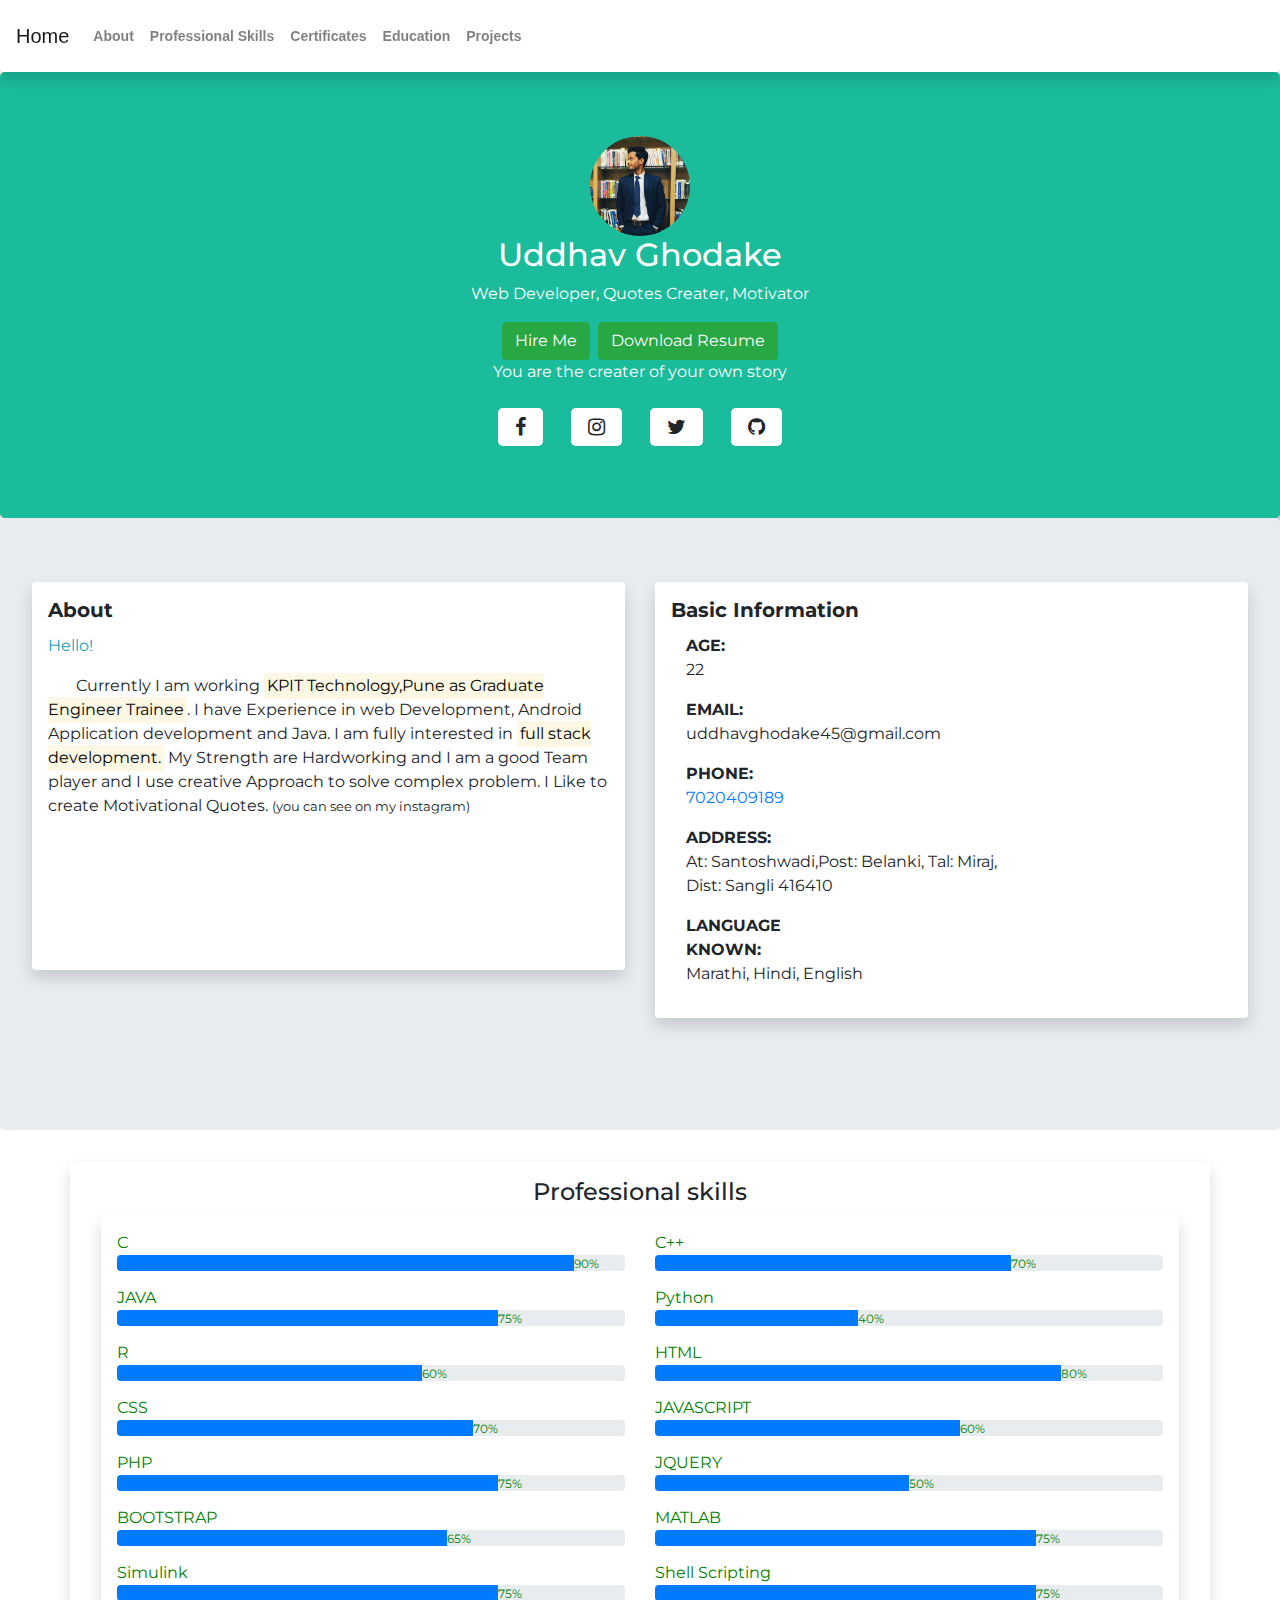
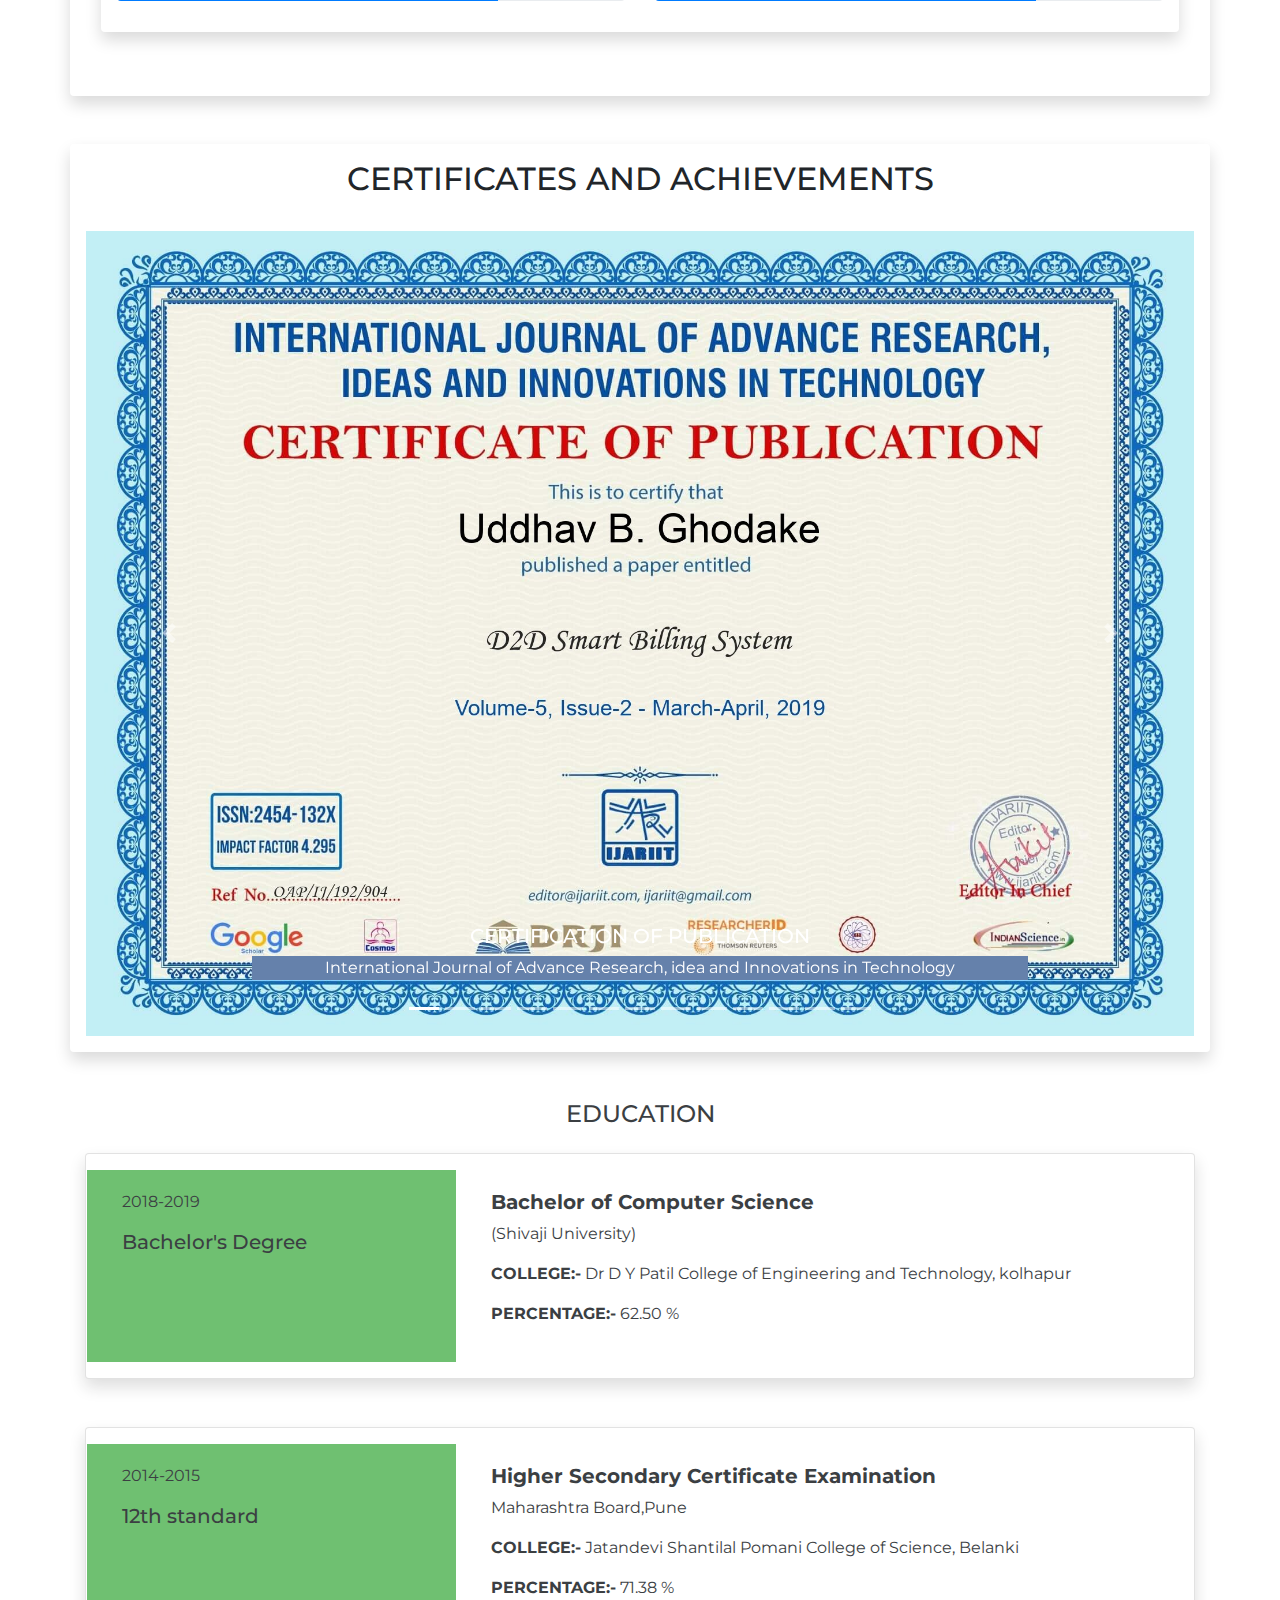
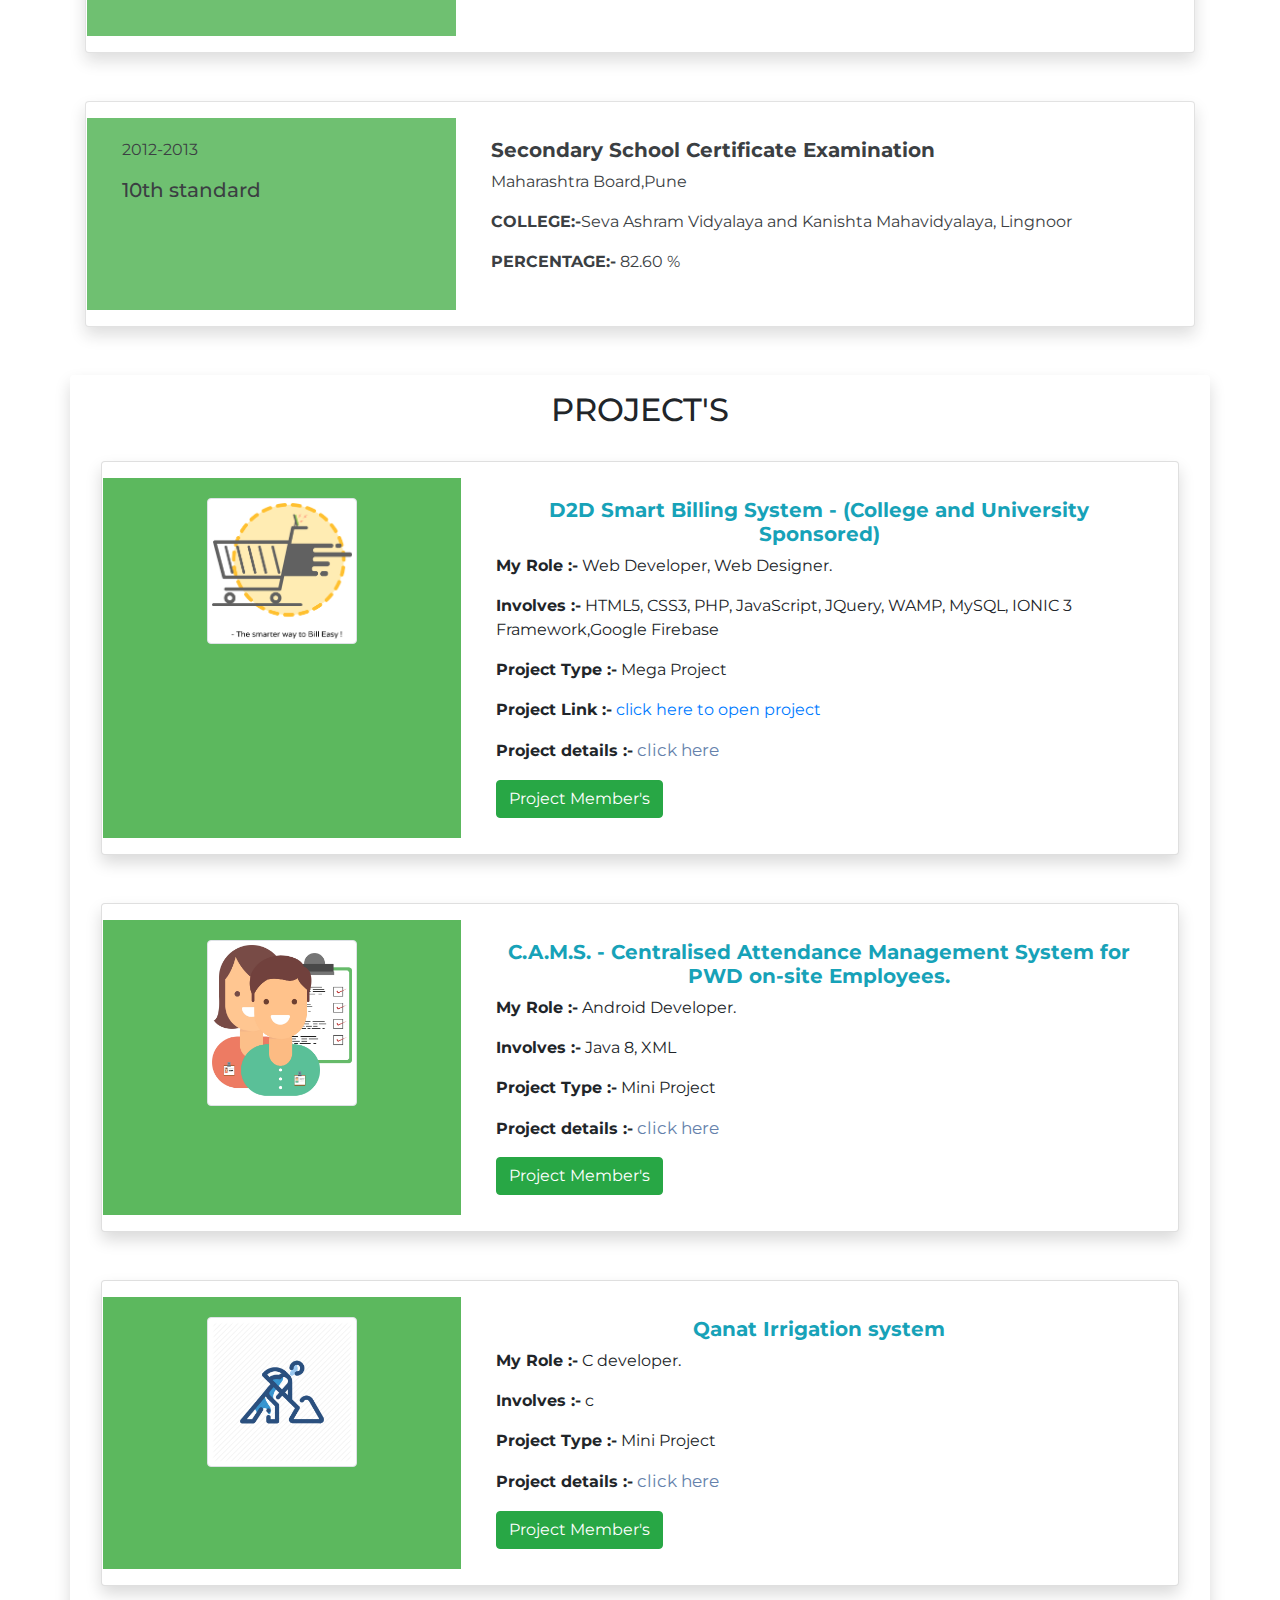
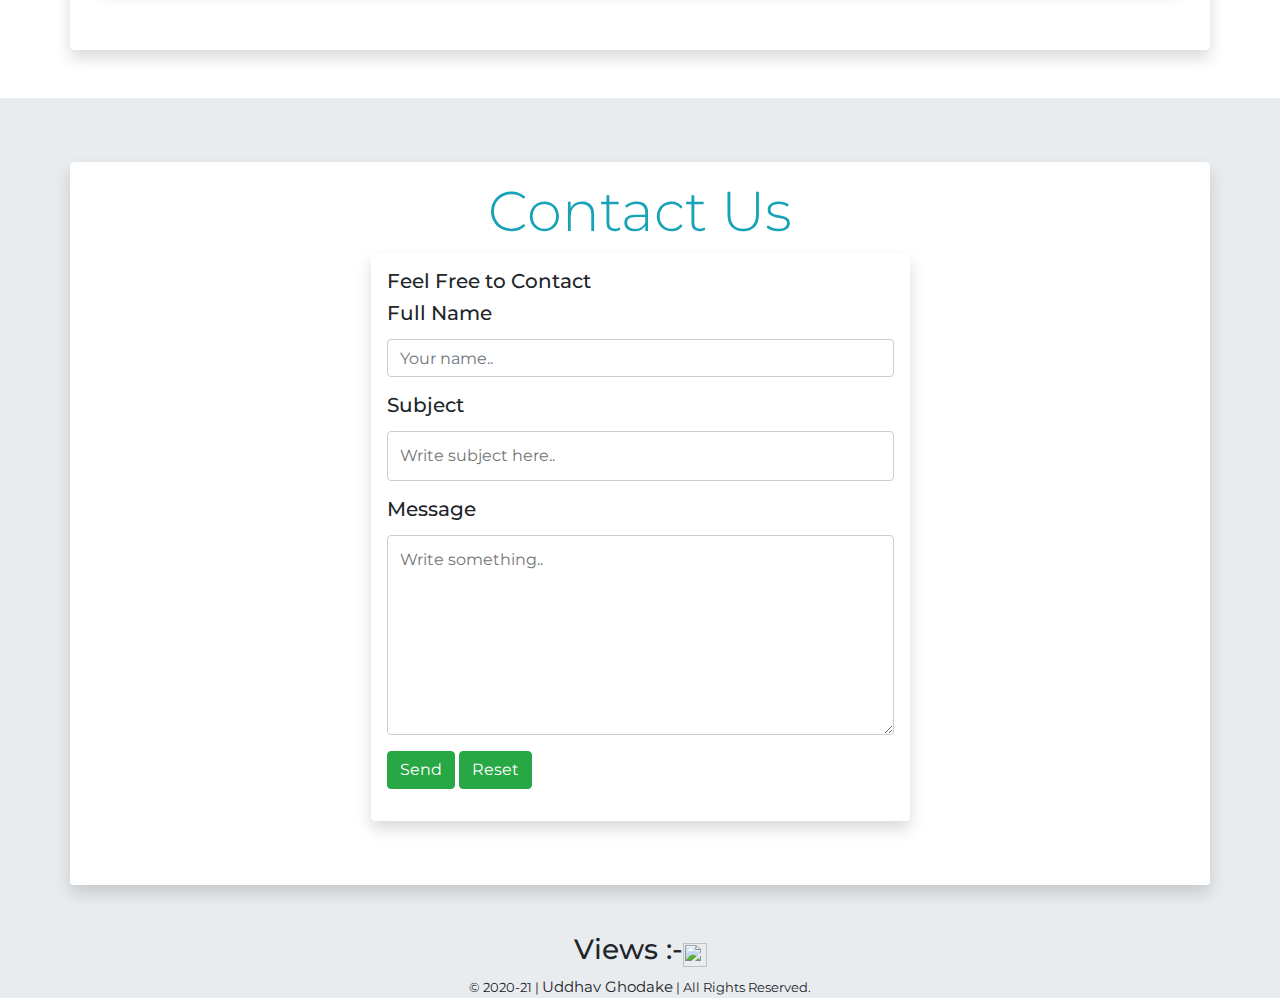
==== index.html @ 0818a0c1 "Update index.html" ====
<!-- <!DOCTYPE html> -->
<html lang="en-US">  <!-- oncontextmenu="return false" -->
      <head>
  <link rel="shortcut icon" type="image/x-icon" href="image/NewHacker.jpg" />
        <meta charset="UTF-8">
        <meta http-equiv="X-UA-Compatible" content="IE=edge">
        <meta name="viewport" content="width=device-width, initial-scale=1">
        <title>Uddhav Ghodake</title>
        <meta name="description" content="creative work"/>
        <link href="https://fonts.googleapis.com/css?family=Montserrat:400,700,200" rel="stylesheet">
        <link rel="stylesheet" href="https://maxcdn.bootstrapcdn.com/bootstrap/4.4.1/css/bootstrap.min.css">
        <!-- <link rel="stylesheet" href="https://maxcdn.bootstrapcdn.com/bootstrap/3.4.1/css/bootstrap.min.css"> -->
      <script src="https://ajax.googleapis.com/ajax/libs/jquery/3.4.1/jquery.min.js"></script>
      <script src="https://cdnjs.cloudflare.com/ajax/libs/popper.js/1.16.0/umd/popper.min.js"></script>
      <script src="https://maxcdn.bootstrapcdn.com/bootstrap/4.4.1/js/bootstrap.min.js"></script>
      <link rel="stylesheet" href="https://cdnjs.cloudflare.com/ajax/libs/font-awesome/4.7.0/css/font-awesome.min.css">
      <link rel="stylesheet" type="text/css" href="css/contactForm.css">
      <link rel="stylesheet" type="text/css" href="css/main.css">

      <!-- *********************************form bootstrap************************************ -->

      </head>
  <body>
    <nav class="navbar navbar-expand-lg navbar-light fixed-top shadow p-3 mb-5 bg-white rounded" >  <!-- position: sticky; style="opacity: 0.82;"-->   
          <a class="navbar-brand" href="#">Home</a>
          <button class="navbar-toggler" type="button" data-toggle="collapse" data-target="#collapsibleNavbar">
            <span class="navbar-toggler-icon"></span>
          </button>
        <div class="collapse navbar-collapse" id="collapsibleNavbar">
            <ul class="navbar-nav">
               <li class="nav-item">
                  <a class="nav-link weight" href="#about">About</a>
               </li>
               <li class="nav-item">
                 <a class="nav-link weight" href="#skills">Professional Skills</a>
               </li>
               <li class="nav-item">
                 <a class="nav-link weight" href="#certificate">Certificates</a>
               </li> 
               <li class="nav-item">
                 <a class="nav-link weight" href="#education">Education</a>
               </li>
               <li class="nav-item">
                  <a class="nav-link weight" href="#projects">Projects</a>
               </li>   
            </ul>
        </div>  
    </nav>
    <br><br><br>   
    <div class="jumbotron text-center bg-1" style="margin-bottom: 0px;">
        <div class="row">
          <div class="col-md-12"> 
            <div class="container-fluid">
              <img src="image/uddhav.jpg" alt="Uddhav Ghodake" class="rounded-circle pulse" width="100" height="100">
              <div class="h2 title">Uddhav Ghodake</div>
                 <p class="category text-white">Web Developer, Quotes Creater,  Motivator</p><a class="btn btn-success smooth-scroll mr-2" href="#contact" data-aos="zoom-in" data-aos-anchor="data-aos-anchor">Hire Me</a><a class="btn btn-success " href="File/uddhavResume.pdf" data-aos="zoom-in" data-aos-anchor="data-aos-anchor" target="_blank" rel="noopener noreferrer" download="uddhavResume">Download Resume</a>
            </div>
              <p>
                  You are the creater of your own story
              </p>
              <div class="section">
                <div class="container">
                    <div class="button-container" style="align-items: center; display: block; display: inline-block; text-align: center; padding: 8px 12px;">
                        <a class="btn btn-default btn-round btn-lg btn-icon" href="https://m.facebook.com/profile.php?id=100004566163114&ref=content_filter" data-toggle="tooltip" target="_blank" data-placement="top" title="Follow me on Facebook" style="background-color: #fff">
                        <i class="fa fa-facebook"></i></a>
                    </div>
                    <div class="button-container" style="align-items: center; display: block; display: inline-block; text-align: center; padding: 8px 12px;">
                        <a class="btn btn-default btn-round btn-lg btn-icon" href="https://www.instagram.com/uddhavghodake/" data-toggle="tooltip" data-placement="top" target="_blank" title="Follow me on Instagram" style="background-color: #fff">
                        <i class="fa fa-instagram"></i></a>
                    </div>
                    <div class="button-container" style="align-items: center; display: block; display: inline-block; text-align: center; padding: 8px 12px;">
                        <a class="btn btn-default btn-round btn-lg btn-icon" href="https://twitter.com/uddhavghodakpe" data-toggle="tooltip" data-placement="top" target="_blank" title="Follow me on Twitter" style="background-color: #fff">
                        <i class="fa fa-twitter"></i></a>
                    </div>
                    <div class="button-container" style="align-items: center; display: block; display: inline-block; text-align: center; padding: 8px 12px;">
                        <a class="btn btn-default btn-round btn-lg btn-icon" href="https://github.com/uddhavghodake45" data-toggle="tooltip" data-placement="top" target="_blank" title="Follow me on Github" style="background-color: #fff">
                        <i class="fa fa-github"></i></a>
                    </div>
                </div>
            </div>
          </div>
        </div>
    </div>  
    <div class="jumbotron" id="about">
      <div class="row">
        <div class="col-lg-6 col-md-12">
            <div class="card-body colr shadow p-3 mb-5 bg-white rounded">
              <h5 class="card-title" style="font-weight: bold;">About</h5>
              <p class="card-text"><a href="" class="typewrite text-info" data-period="2000" data-type='[ "Hello! , My Name is Uddhav Bajirao Ghodake." ]'>
    <span class="wrap"></span>
  </a> <p>&nbsp;&nbsp;&nbsp;&nbsp;&nbsp;&nbsp; Currently I am working <mark>KPIT Technology,Pune as Graduate Engineer Trainee</mark>. I have Experience in web Development, Android Application development and Java. I am fully interested in <mark>full stack development.</mark> My Strength are Hardworking and I am a good Team player and I use creative Approach to solve complex problem. I Like to create Motivational Quotes. <small>(you can see on my instagram)</small></p></p> 
              <br><br><br><br><br>
            </div>
          </div>
          <div class="col-lg-6 col-md-12">
             <div class="card-body colr shadow p-3 mb-5 bg-white rounded">
              <h5 class="card-title" style="font-weight: bold;">Basic Information</h5>
              <div class="col-sm-4"><strong class="text-uppercase">Age: </strong></div>
              <div class="col-sm-8"><p>22</p></div>
              <div class="col-sm-4"><strong class="text-uppercase">email:</strong></div>
              <div class="col-sm-8"><p>uddhavghodake45@gmail.com</p></div>
              <div class="col-sm-4"><strong class="text-uppercase">Phone:</strong></div>
              <div class="col-sm-8"><p><a href="tel:7020409189">7020409189</a></p></div>
              <div class="col-sm-4"><strong class="text-uppercase">address:</strong></div>
              <div class="col-sm-8"><p>At: Santoshwadi,Post: Belanki, Tal: Miraj, Dist: Sangli 416410</p></div>
              <div class="col-sm-4"><strong class="text-uppercase">Language Known:</strong></div>
              <div class="col-sm-8"><p>Marathi, Hindi, English</p> </div>
            </div>
          </div>
      </div>
    </div>
    <div class="section" id="skills">
      <div class="container colr shadow p-3 mb-5 bg-white rounded">
        <div class="h4 text-center mb4 title">Professional skills</div>
          <div class="col-md-12">
            <div class="card-body colr shadow p-3 mb-5 bg-white rounded">
              <div class="row">
                <div class="col-md-6 x">
                  <div class="progress-container progress-success"><span class="progress-badge">C</span>
                    <div class="progress">
                      <div class="progress-bar progress-bar-success aos-init aos-animate" data-aos="progress-full" data-aos-offset="10" data-aos-duration="2000" role="progressbar" aria-valuenow="60" aria-valuemin="0" aria-valuemax="100" style="width: 90%;"></div><span class="progress-value">90%</span>
                    </div>
                  </div>
                </div>
                <div class="col-md-6 x">
                  <div class="progress-container progress-success"><span class="progress-badge">C++</span>
                    <div class="progress">
                      <div class="progress-bar progress-bar-success aos-init aos-animate" data-aos="progress-full" data-aos-offset="10" data-aos-duration="2000" role="progressbar" aria-valuenow="60" aria-valuemin="0" aria-valuemax="100" style="width: 70%;"></div><span class="progress-value">70%</span>
                    </div>
                  </div>
                </div>
                <div class="col-md-6 x">
                  <div class="progress-container progress-success"><span class="progress-badge">JAVA</span>
                    <div class="progress">
                      <div class="progress-bar progress-bar-success aos-init aos-animate" data-aos="progress-full" data-aos-offset="10" data-aos-duration="2000" role="progressbar" aria-valuenow="60" aria-valuemin="0" aria-valuemax="100" style="width: 75%;"></div><span class="progress-value">75%</span>
                    </div>
                  </div>
                </div>
                <div class="col-md-6 x">
                  <div class="progress-container progress-success"><span class="progress-badge">Python</span>
                    <div class="progress">
                      <div class="progress-bar progress-bar-success aos-init aos-animate" data-aos="progress-full" data-aos-offset="10" data-aos-duration="2000" role="progressbar" aria-valuenow="60" aria-valuemin="0" aria-valuemax="100" style="width: 40%;"></div><span class="progress-value">40%</span>
                    </div>
                  </div>
                </div>
                <div class="col-md-6 x">
                  <div class="progress-container progress-success"><span class="progress-badge">R</span>
                    <div class="progress">
                      <div class="progress-bar progress-bar-success aos-init aos-animate" data-aos="progress-full" data-aos-offset="10" data-aos-duration="2000" role="progressbar" aria-valuenow="60" aria-valuemin="0" aria-valuemax="100" style="width: 60%;"></div><span class="progress-value">60%</span>
                    </div>
                  </div>
                </div>
                <div class="col-md-6 x">
                  <div class="progress-container progress-success"><span class="progress-badge">HTML</span>
                    <div class="progress">
                      <div class="progress-bar progress-bar-success aos-init aos-animate" data-aos="progress-full" data-aos-offset="10" data-aos-duration="2000" role="progressbar" aria-valuenow="60" aria-valuemin="0" aria-valuemax="100" style="width: 80%;"></div><span class="progress-value">80%</span>
                    </div>
                  </div>
                </div>
                <div class="col-md-6 x">
                  <div class="progress-container progress-success"><span class="progress-badge">CSS</span>
                    <div class="progress">
                      <div class="progress-bar progress-bar-success aos-init aos-animate" data-aos="progress-full" data-aos-offset="10" data-aos-duration="2000" role="progressbar" aria-valuenow="60" aria-valuemin="0" aria-valuemax="100" style="width: 70%;"></div><span class="progress-value">70%</span>
                    </div>
                  </div>
                </div>
                <div class="col-md-6 x">
                  <div class="progress-container progress-success"><span class="progress-badge">JAVASCRIPT</span>
                    <div class="progress">
                      <div class="progress-bar progress-bar-success aos-init aos-animate" data-aos="progress-full" data-aos-offset="10" data-aos-duration="2000" role="progressbar" aria-valuenow="60" aria-valuemin="0" aria-valuemax="100" style="width: 60%;"></div><span class="progress-value">60%</span>
                    </div>
                  </div>
                </div>
                <div class="col-md-6 x">
                  <div class="progress-container progress-success"><span class="progress-badge">PHP</span>
                    <div class="progress">
                      <div class="progress-bar progress-bar-success aos-init aos-animate" data-aos="progress-full" data-aos-offset="10" data-aos-duration="2000" role="progressbar" aria-valuenow="60" aria-valuemin="0" aria-valuemax="100" style="width: 75%;"></div><span class="progress-value">75%</span>
                    </div>
                  </div>
                </div>
                <div class="col-md-6 x">
                  <div class="progress-container progress-success"><span class="progress-badge">JQUERY</span>
                    <div class="progress">
                      <div class="progress-bar progress-bar-success aos-init aos-animate" data-aos="progress-full" data-aos-offset="10" data-aos-duration="2000" role="progressbar" aria-valuenow="60" aria-valuemin="0" aria-valuemax="100" style="width: 50%;"></div><span class="progress-value">50%</span>
                    </div>
                  </div>
                </div>
                <div class="col-md-6 x">
                  <div class="progress-container progress-success"><span class="progress-badge">BOOTSTRAP</span>
                    <div class="progress">
                      <div class="progress-bar progress-bar-success aos-init aos-animate" data-aos="progress-full" data-aos-offset="10" data-aos-duration="2000" role="progressbar" aria-valuenow="60" aria-valuemin="0" aria-valuemax="100" style="width: 65%;"></div><span class="progress-value">65%</span>
                    </div>
                  </div>
                </div>
                <div class="col-md-6 x">
                  <div class="progress-container progress-success"><span class="progress-badge">MATLAB</span>
                    <div class="progress">
                      <div class="progress-bar progress-bar-success aos-init aos-animate" data-aos="progress-full" data-aos-offset="10" data-aos-duration="2000" role="progressbar" aria-valuenow="60" aria-valuemin="0" aria-valuemax="100" style="width: 75%;"></div><span class="progress-value">75%</span>
                    </div>
                  </div>
                </div>
                <div class="col-md-6 x">
                  <div class="progress-container progress-success"><span class="progress-badge">Simulink</span>
                    <div class="progress">
                      <div class="progress-bar progress-bar-success aos-init aos-animate" data-aos="progress-full" data-aos-offset="10" data-aos-duration="2000" role="progressbar" aria-valuenow="60" aria-valuemin="0" aria-valuemax="100" style="width: 75%;"></div><span class="progress-value">75%</span>
                    </div>
                  </div>
                </div>
                <div class="col-md-6 x">
                  <div class="progress-container progress-success"><span class="progress-badge">Shell Scripting</span>
                    <div class="progress">
                      <div class="progress-bar progress-bar-success aos-init aos-animate" data-aos="progress-full" data-aos-offset="10" data-aos-duration="2000" role="progressbar" aria-valuenow="60" aria-valuemin="0" aria-valuemax="100" style="width: 75%;"></div><span class="progress-value">75%</span>
                    </div>
                  </div>
                </div>
              </div>
            </div>
          </div>
     </div>
    </div>  
    
  <div class="container shadow p-3 mb-5 bg-white rounded cert" id="certificate">
    <h2 class="text-center cert">CERTIFICATES AND ACHIEVEMENTS</h2> </br> 
      <div id="carouselExampleIndicators" class="carousel slide" data-ride="carousel">
       <ol class="carousel-indicators">
          <li data-target="#carouselExampleIndicators" data-slide-to="0" class="active"></li>
          <li data-target="#carouselExampleIndicators" data-slide-to="1"></li>
          <li data-target="#carouselExampleIndicators" data-slide-to="2"></li>
          <li data-target="#carouselExampleIndicators" data-slide-to="3"></li>
          <li data-target="#carouselExampleIndicators" data-slide-to="4"></li>
          <li data-target="#carouselExampleIndicators" data-slide-to="5"></li>
          <li data-target="#carouselExampleIndicators" data-slide-to="6"></li>
          <li data-target="#carouselExampleIndicators" data-slide-to="7"></li>
          <li data-target="#carouselExampleIndicators" data-slide-to="8"></li>
          <li data-target="#carouselExampleIndicators" data-slide-to="9"></li>
          <li data-target="#carouselExampleIndicators" data-slide-to="10"></li>
          <li data-target="#carouselExampleIndicators" data-slide-to="11"></li>
          <li data-target="#carouselExampleIndicators" data-slide-to="0"></li>
        </ol>
        <div class="carousel-inner">
          <div class="carousel-item active">
            <img class="d-block w-100" src="image/ResearchPaperCert.jpg" alt="First slide">
              <div class="carousel-caption d-none d-md-block">
                <h5 style="text-transform: uppercase;">Certification of Publication</h5>
                <p style="background-color:#6581AB;">International Journal of Advance Research, idea and Innovations in Technology</p>
              </div>
          </div>
          <div class="carousel-item">
            <img class="d-block w-100" src="image/projectResearchCompetition.jpg" alt="Second slide">
              <div class="carousel-caption d-none d-md-block">
                <h5>Participation Certificate</h5>
                <p>InterUniversity level Research Convention</p>
              </div>
          </div>
          <div class="carousel-item">
            <img class="d-block w-100" src="image/python_certificate.jpg" alt="Second slide">
              <div class="carousel-caption d-none d-md-block">
                <h5>Python Certificate</h5>
                <p>Udemy Online</p>
              </div>
          </div>
          <div class="carousel-item">
            <img class="d-block w-100" src="image/ShellScripting.jpg" alt="Second slide">
              <div class="carousel-caption d-none d-md-block">
                <h5>Python Certificate</h5>
                <p>Udemy Online</p>
              </div>
          </div>
          <div class="carousel-item">
            <img class="d-block w-100" src="image/JavaScript.jpg" alt="Third slide" >
              <div class="carousel-caption d-none d-md-block">
                <h5>JavaScript Cerificate</h5>
              </div>
          </div>
          <div class="carousel-item">
            <img class="d-block w-100" src="image/php.jpg" alt="Third slide" >
              <div class="carousel-caption d-none d-md-block">
                <h5>PHP Cerificate</h5>
              </div>
          </div>
          <div class="carousel-item">
            <img class="d-block w-100" src="image/kpit_Participation.jpg" alt="Third slide" >
              <div class="carousel-caption d-none d-md-block">
                <h5>Kpit Project competition Participation Cerificate</h5>
              </div>
          </div>
          <div class="carousel-item">
            <img class="d-block w-100" src="image/MatlabOnRamp.jpg" alt="Second slide">
              <div class="carousel-caption d-none d-md-block">
                <h5>Matlab Certificate</h5>
                <p>Mathworks Training</p>
              </div>
          </div>
          <div class="carousel-item">
            <img class="d-block w-100" src="image/ControlSystemDesignMatlabandSimulink.jpg" alt="Second slide">
              <div class="carousel-caption d-none d-md-block">
                <h5>Control system design in matlab and simulink Certificate</h5>
                <p>Mathworks Training</p>
              </div>
          </div>
          <div class="carousel-item">
            <img class="d-block w-100" src="image/simulinkModelManagement.jpg" alt="Second slide">
              <div class="carousel-caption d-none d-md-block">
                <h5>Simulink model management Certificate</h5>
                <p>Mathworks Training</p>
              </div>
          </div>
          <div class="carousel-item">
            <img class="d-block w-100" src="image/SimulinkBasedTestingNew.jpg" alt="Second slide">
              <div class="carousel-caption d-none d-md-block">
                <h5>Simulink model management Certificate</h5>
                <p>Mathworks Training</p>
              </div>
          </div>
          <div class="carousel-item">
            <img class="d-block w-100" src="image/Stateflow.jpg" alt="Second slide">
              <div class="carousel-caption d-none d-md-block">
                <h5>Simulink model management Certificate</h5>
                <p>Mathworks Training</p>
              </div>
          </div>
        </div>
        <a class="carousel-control-prev" href="#carouselExampleIndicators" role="button" data-slide="prev">
          <span class="carousel-control-prev-icon" aria-hidden="true"></span>
          <span class="sr-only">Previous</span>
        </a>
        <a class="carousel-control-next" href="#carouselExampleIndicators" role="button" data-slide="next">
          <span class="carousel-control-next-icon" aria-hidden="true"></span>
          <span class="sr-only">Next</span>
        </a>
     </div>    
  </div>

<div class="section" style="opacity: 0.88; padding:0;" id="education">
  <div class="container cert">
    <div class="h4 text-center mb-4 title">EDUCATION</div>
      <div class="card shadow p-3 mb-5 bg-white rounded">
        <div class="row">
          <div class="col-md-4" style="background-color: #5cb85e;">
            <div class="card-body">
              <p>2018-2019</p>
              <div class="h5">Bachelor's Degree
              </div>
            </div>
          </div>
          <div class="col-md-8">
            <div class="card-body">
              <div class="h5"><b>Bachelor of Computer Science</b></div>
                <p class="category">(Shivaji University)</p>
                <p><b>COLLEGE:-</b> Dr D Y Patil College of Engineering and Technology, kolhapur</p>
                <p><b>PERCENTAGE:-</b> 62.50 %</p>
              </div>
            </div>
          </div>
        </div>
    </div>
      <div class="container cert" style="padding-top: 0; padding-bottom: 0;">
        <div class="card shadow p-3 mb-5 bg-white rounded">
          <div class="row">
            <div class="col-md-4" style="background-color: #5cb85e;">
              <div class="card-body">
                <p>2014-2015</p>
                <div class="h5">12th standard
                </div>
              </div>
            </div>
            <div class="col-md-8">
              <div class="card-body">
                <div class="h5"><b>Higher Secondary Certificate Examination</b></div>
                  <p class="category">Maharashtra Board,Pune</p>
                  <p><b>COLLEGE:-</b> Jatandevi Shantilal Pomani College of Science, Belanki</p>
                  <p><b>PERCENTAGE:-</b> 71.38 %</p>
              </div>
            </div>
          </div>
        </div>
      </div>
      <div class="container cert" style="padding-top: 0; padding-bottom: 0;">
      <div class="card shadow p-3 mb-5 bg-white rounded">
        <div class="row">
          <div class="col-md-4" style="background-color: #5cb85e;">
            <div class="card-body">
              <p>2012-2013</p>
              <div class="h5">10th standard
              </div>
            </div>
          </div>
          <div class="col-md-8">
            <div class="card-body">
              <div class="h5"><b>Secondary School Certificate Examination</b></div>
                <p class="category">Maharashtra Board,Pune</p>
                <p><b>COLLEGE:-</b>Seva Ashram Vidyalaya and Kanishta Mahavidyalaya, Lingnoor</p>
                <p><b>PERCENTAGE:-</b> 82.60 %</p>
              </div>
            </div>
          </div>
        </div>
      </div>
  </div>

  <!-- here is for project -->
  <div class="container shadow p-3 mb-5 bg-white rounded cert" id="projects">
    <h2 class="text-center cert">PROJECT'S</h2><br>
    <div class="container cert" style="padding-top: 0; padding-bottom: 0;">
      <div class="card shadow p-3 mb-5 bg-white rounded">
        <div class="row">
          <div class="col-md-4" style="background-color: #5cb85e;">
            <div class="card-body">
                <div class="text-center">
                  <img src="image/d2d.png" class="img-thumbnail" alt="Cinque Terre" width="150" height="150"> 
                </div>
            </div>
          </div>
          <div class="col-md-8">
            <div class="card-body">
              <div class="h5 text-center text-info"><b>D2D Smart Billing System - (College and University Sponsored)</b></div>
                <p><b>My Role :-</b> Web Developer, Web Designer.</p>
                <p><b>Involves :-</b> HTML5, CSS3, PHP, JavaScript, JQuery, WAMP, MySQL, IONIC 3 Framework,Google Firebase</p>
                 <p><b>Project Type :-</b> Mega Project</p>
                <p><b>Project Link :-</b> <a href="http://d2dsmartbillingsystem.000webhostapp.com/">click here to open project</a></p>
                <p><b>Project details :-</b> <big href="#be" data-toggle="collapse" style="background-color: white; cursor: pointer; color: #6581AB; font-size: 17px;"> click here</big> </p>
                  <div id="be" class="collapse card shadow p-3 mb-5 bg-white rounded" style="background-color: white;">
                    In this project, we have created a web based and android based application for customer to make shopping, In different shopping Malls, Billing section is quite tedious and time consuming. So we come up with solution which helps user to make shopping easily. He/She can shop things his own by using this application. In this project we have added features which helps to shop easily and make payment directly through the application.
                  </div>
                <a href="Team_Profile_Card_MegaProject/index.html" class="btn btn-success">Project Member's</a>
              </div>
            </div>
          </div>
        </div>
      </div> 

      <div class="container cert" style="padding-top: 0; padding-bottom: 0;">
        <div class="card shadow p-3 mb-5 bg-white rounded">
          <div class="row">
            <div class="col-md-4" style="background-color: #5cb85e;">
             <div class="text-center"></div>
              <div class="card-body">
                  <div class="text-center">
                    <img src="image/cams.png" class="img-thumbnail" alt="Cams" width="150" height="150"> 
                  </div>
              </div>
            </div>
            <div class="col-md-8">
              <div class="card-body">
                <div class="h5 text-center text-info"><b>C.A.M.S. - Centralised Attendance Management System for PWD on-site Employees.</b></div>
                  <p><b>My Role :-</b> Android Developer.</p>
                  <p><b>Involves :-</b> Java 8, XML</p>
                  <p><b>Project Type :-</b> Mini Project</p>
                  <p><b>Project details :-</b> <big href="#te" data-toggle="collapse" style="background-color: white; cursor: pointer; color: #6581AB; font-size: 17px;"> click here</big> </p>
                  <div id="te" class="collapse card shadow p-3 mb-5 bg-white rounded" style="background-color: white;">
                    In this project, we have created a Android application for Onsite-Employees to mark the attendance of employee. In this project, we added gps feature to mark the attendance of employee for the particular site. 
                  </div>
                  <a href="Team_Profile_Card_MiniProjectTE/index.html" class="btn btn-success">Project Member's</a>
              </div>
            </div>
          </div>
        </div>
      </div> 

       <div class="container cert" style="padding-top: 0; padding-bottom: 0;">
        <div class="card shadow p-3 mb-5 bg-white rounded">
          <div class="row">
            <div class="col-md-4" style="background-color: #5cb85e;">
             <div class="text-center"></div>
              <div class="card-body">
                  <div class="text-center">
                    <img src="image/Qanat.png" class="img-thumbnail" alt="Qanat" width="150" height="150"> 
                  </div>
              </div>
            </div>
            <div class="col-md-8">
              <div class="card-body">
                <div class="h5 text-center text-info"><b>Qanat Irrigation system</b></div>
                  <p><b>My Role :-</b> C developer.</p>
                  <p><b>Involves :-</b> c </p>
                  <p><b>Project Type :-</b> Mini Project</p>
                  <p><b>Project details :-</b> <big href="#se" data-toggle="collapse" style="background-color: white; cursor: pointer; color: #6581AB; font-size: 17px;"> click here</big> </p>
                  <div id="se" class="collapse card shadow p-3 mb-5 bg-white rounded" style="background-color: white;">
                   The main purpose doing this project is to understand key concept of programming language and to enhance problem solving skills. Qanat irrigation system was the old system developed in Iran early in 800BC and The problem statement is to find minimum overall Excavation cost for that irrigation system.
                  </div>
                  <a href="Team_Profile_Card_MiniProjectSE/index.html" class="btn btn-success">Project Member's</a>
              </div>
            </div>
          </div>
        </div>
      </div>     
  </div>
  
  <div class="jumbotron jumbotron-fluid cert" id="contact" style="margin-bottom: 0px; padding-bottom: 0px; margin-top: 0px;">
    <div class="container shadow p-3 mb-5 bg-white rounded">
      <h1 class="display-4 text-center text-info">Contact Us</h1>
        <div class="row justify-content-center">
          <div class="col-lg-6 col-md-12">
           <!-- <div class="card"> -->
             <div class="card-body shadow p-3 mb-5 bg-white rounded cert">
              <label class="h5">Feel Free to Contact</label><br>
                <form onsubmit="sendmail(); return false">

                  <div class="form-group">
                    <label for="fname" class="h5">Full Name</label>
                    <input type="text" id="fname" class="form-control" name="firstname" placeholder="Your name.." required>
                  </div>
                    <label for="subject" class="h5">Subject</label>
                    <input type="text" id="subject" name="subject" placeholder="Write subject here.." required>
                    <label for="Message" class="h5">Message</label>
                    <textarea id="myText" name="Message" placeholder="Write something.." style="height:200px" required></textarea>

                    <!-- <Button onclick="sendmail(); return false">Button</Button> -->
                    <!-- <input type="submit" class="btn btn-primary" value="Send" onclick="sendmail(); return false"> -->
                    <!-- <input type="reset" value="Reset" class="btn btn-success" style="height: 50px;"> -->
                    <button type="submit" class="btn btn-success">Send</button>
                    <button type="reset" class="btn btn-success">Reset</button>
                </form>
             </div>
           </div>
        </div>   
    </div>
     <footer style="align-content: center;" class="text-center">
      <label class="h3 cert" style="">Views :-</label><img src="https://counter7.wheredoyoucomefrom.ovh/private/freecounterstat.php?c=5lrlwnx6gfy6g674mf3h2lup9gps4dar" border="0" alt="Views" style="height: 24px;">
    </footer> 
     <footer style="align-content: center;" class="text-center">
        <small>© 2020-21 | <big>Uddhav Ghodake</big> | All Rights Reserved.</small>
    </footer>
  </div>
<!--  <a href="https://www.freecounterstat.com" title="html hit counter code"><img src="https://counter7.wheredoyoucomefrom.ovh/private/freecounterstat.php?c=5lrlwnx6gfy6g674mf3h2lup9gps4dar" border="0" title="html hit counter code" alt="Views"></a> -->
    <script src="scripts/text-animation.js"></script>
    <script src="scripts/scrollEffect.js"></script>
    <script src="scripts/onReload.js"></script>
    <script src="scripts/formSubmit.js"></script>
    <script src="scripts/buttonTooltips.js"></script>
  </body>
</html>
---- css/contactForm.css ----
input[type=text], select, textarea {
  width: 100%;
  padding: 12px;
  border: 1px solid #ccc;
  border-radius: 4px;
  box-sizing: border-box;
  margin-top: 6px;
  margin-bottom: 16px;
  resize: vertical;
}

input[type=submit] {
  background-color: #4CAF50;
  color: white;
  padding: 12px 20px;
  border: none;
  border-radius: 4px;
  cursor: pointer;
}

input[type=submit]:hover {
  background-color: #45a049;
}

/*.container {
  border-radius: 5px;
  background-color: #f2f2f2;
  padding: 20px;
}*/
---- css/main.css ----
body {
	margin: 0px;
	padding: 0px;
}

a.color-me {
	color: black;
}

/********************************my image css*******************************************/

.bg-1 { 
    background-color: #1abc9c; /* Green */
    color: #ffffff;
    box-shadow: 8px 4px 8px 0 rgba(0, 0, 0, 0.2), 0 6px 20px 0 rgba(0, 0, 0, 0.19);
    font-family: 'Montserrat', sans-serif;

  }

  /*************************uddhav ghdaoke****************************/

  .pulse {
  	animation: pulse 2s infinite;
  	box-shadow: 0 0 0 rgba(49,140,189, 0.9);
  	cursor: pointer;
  }

  .pulse:hover {
  animation: none;
}

@-webkit-keyframes pulse {
  0% {
    -webkit-box-shadow: 0 0 0 0 rgba(49,140,189, 0.9);
  }
  70% {
      -webkit-box-shadow: 0 0 0 10px rgba(204,169,44, 0);
  }
  100% {
      -webkit-box-shadow: 0 0 0 0 rgba(204,169,44, 0);
  }
}
@keyframes pulse {
  0% {
    -moz-box-shadow: 0 0 0 0 rgba(49,140,189, 0.9);
    box-shadow: 0 0 0 0 rgba(49,140,189, 0.9);
  }
  70% {
      -moz-box-shadow: 0 0 0 10px rgba(204,169,44, 0);
      box-shadow: 0 0 0 10px rgba(204,169,44, 0);
  }
  100% {
      -moz-box-shadow: 0 0 0 0 rgba(204,169,44, 0);
      box-shadow: 0 0 0 0 rgba(204,169,44, 0);
  }
}


  /*******************************nav bar first**********************************************/

  .weight {
  	font-weight: bold;
  	font-size: 14px;
  	color:black;
  }

  a:hover {
	color:green;
  }

/************************************jumbotron card*********************************************/

.cardv {
	box-shadow: 10px 10px 10px 0 rgba(0, 0, 0, 0.2), 0 6px 20px 0 rgba(0, 0, 0, 0.19);
	border-radius: 10px;
}

.colr {
	font-family: 'Montserrat', sans-serif;
}


div.x {
	padding-bottom: 15px;
	color: green;
}

div.progress {
	color:green;
}

div.cert {
	font-family: 'Montserrat', sans-serif;
	
}
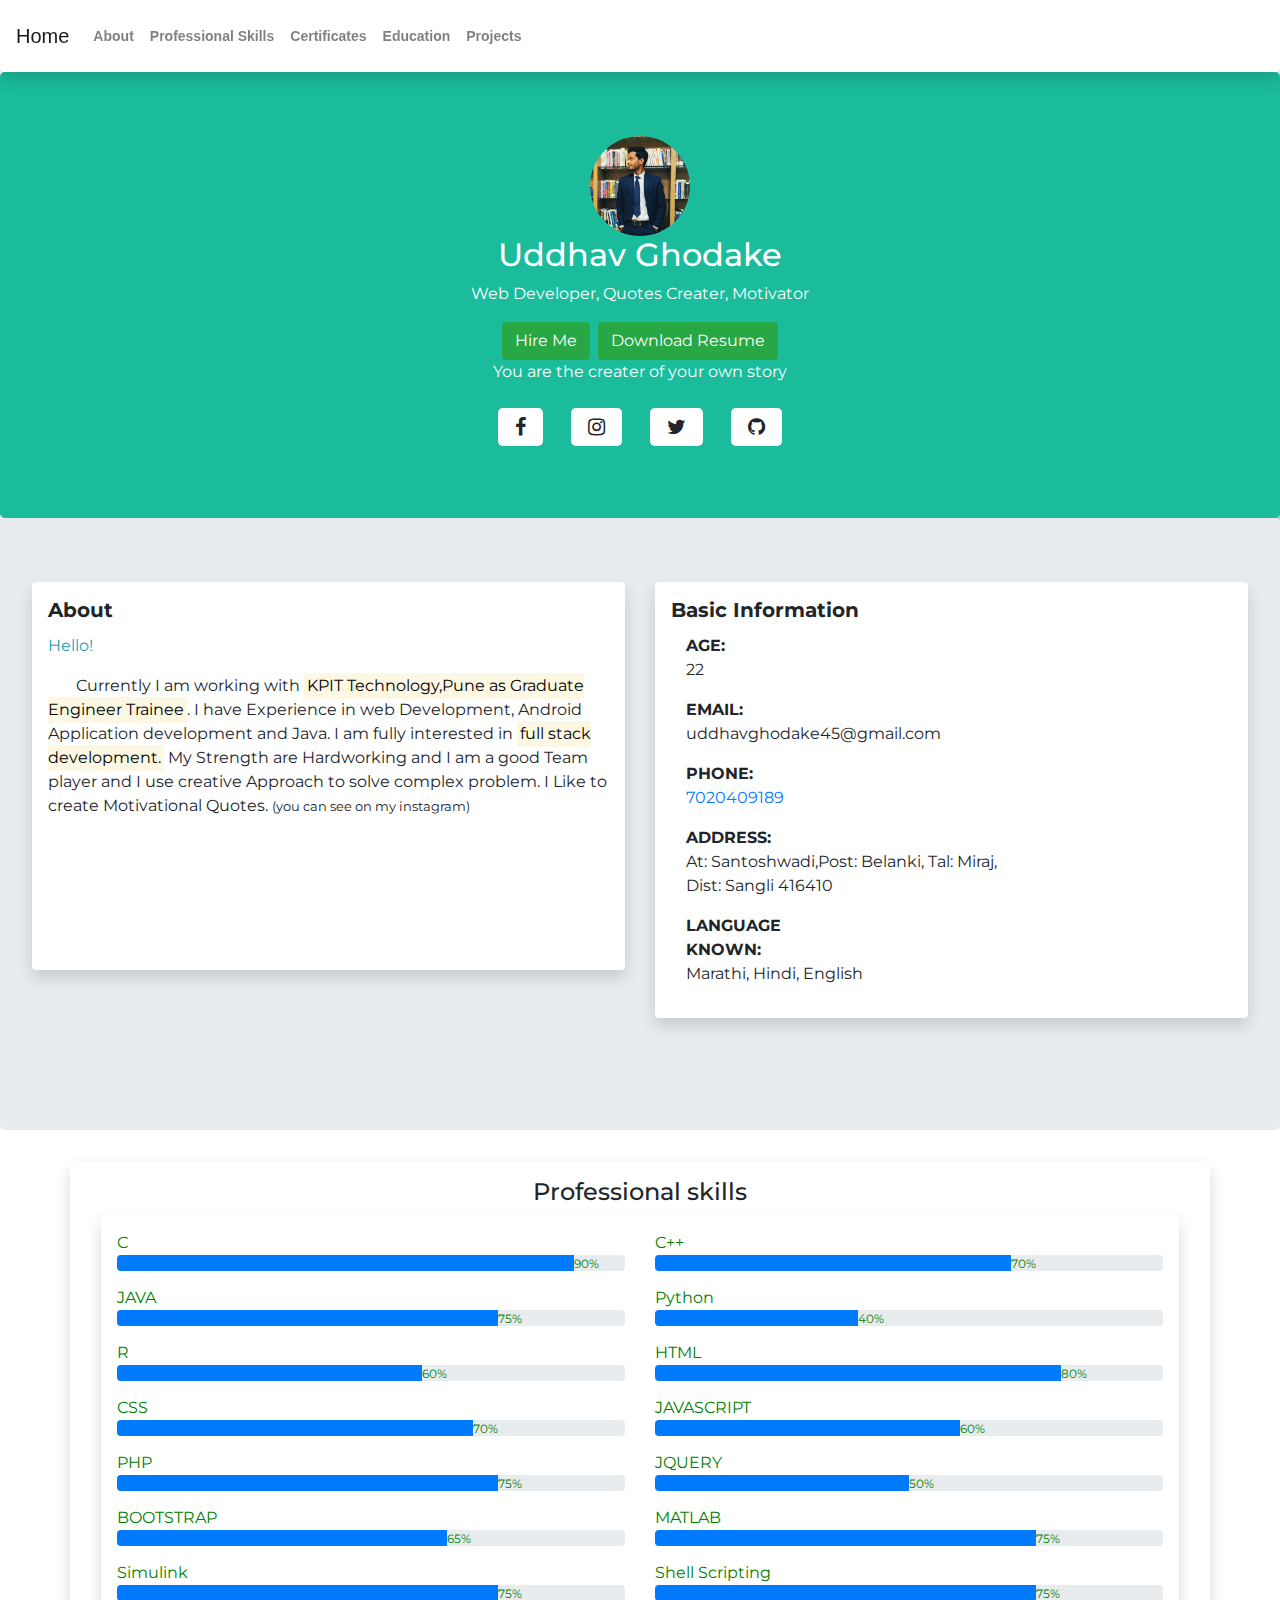
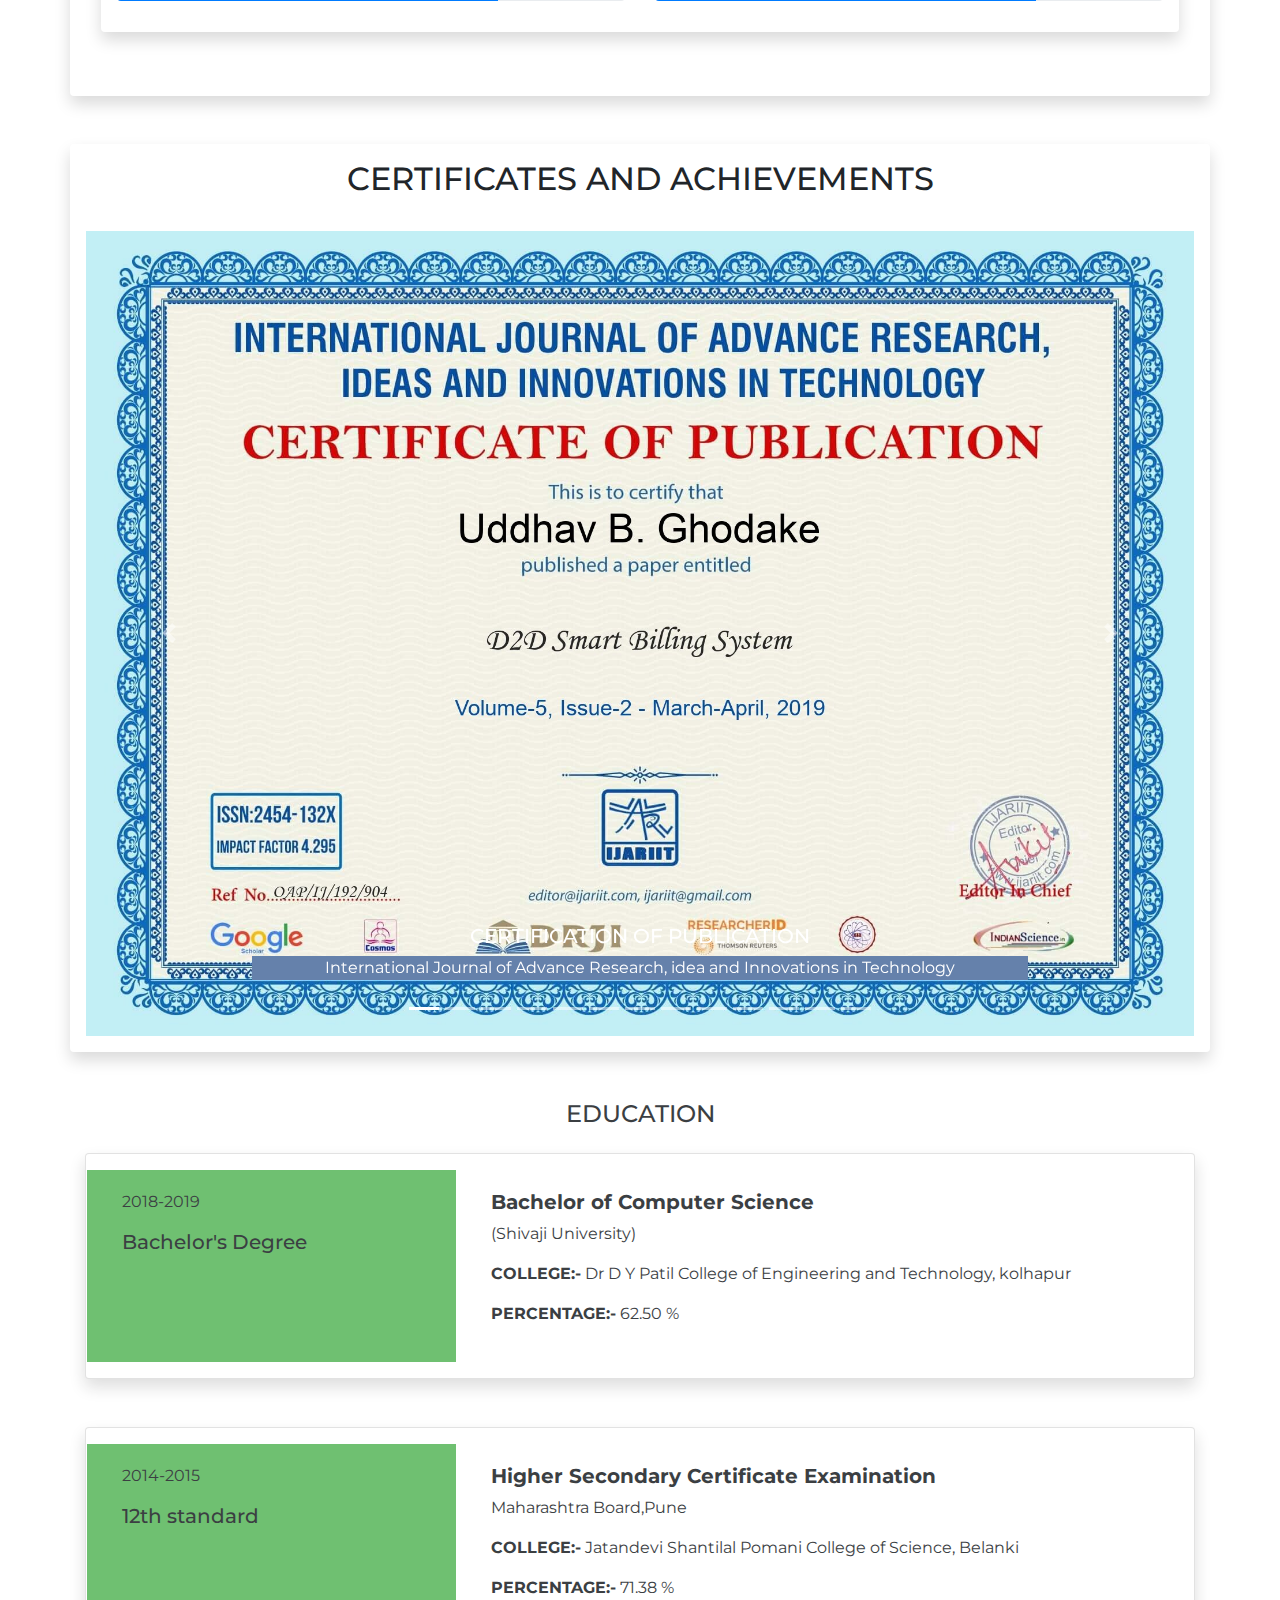
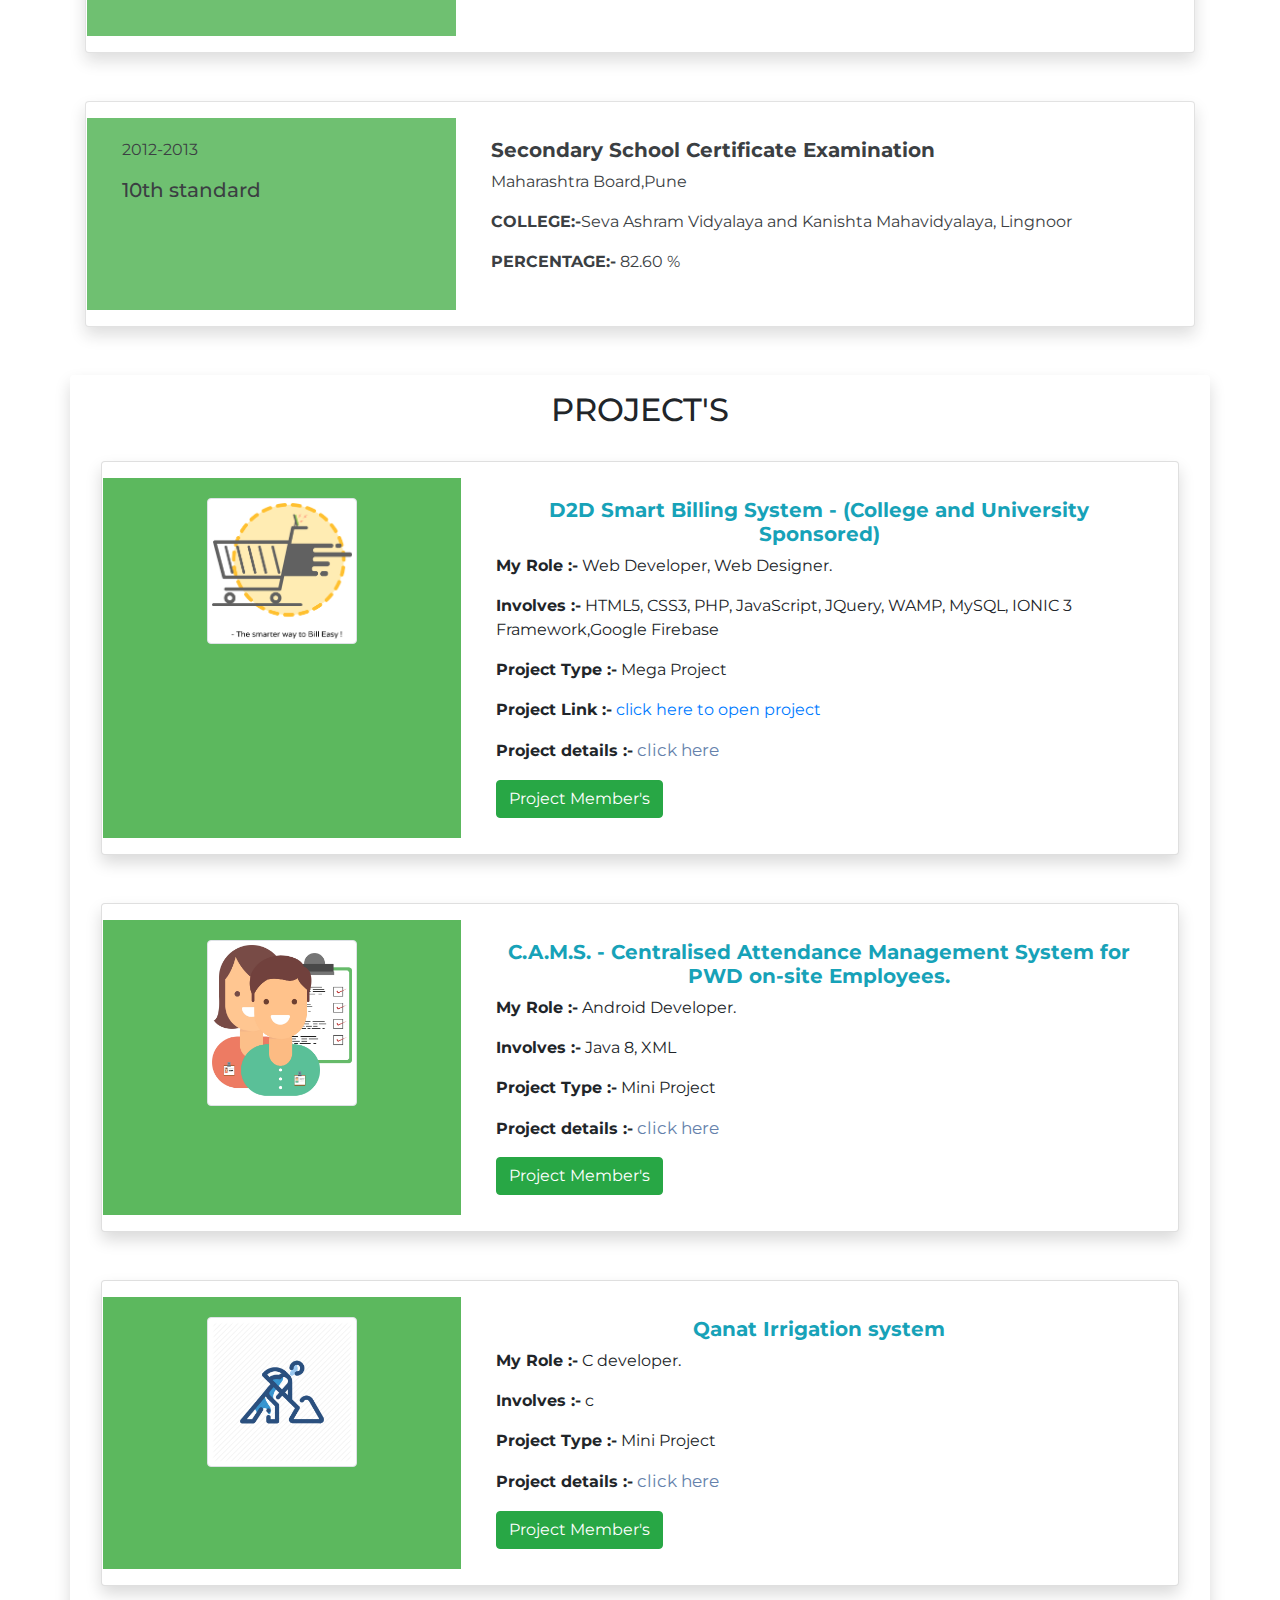
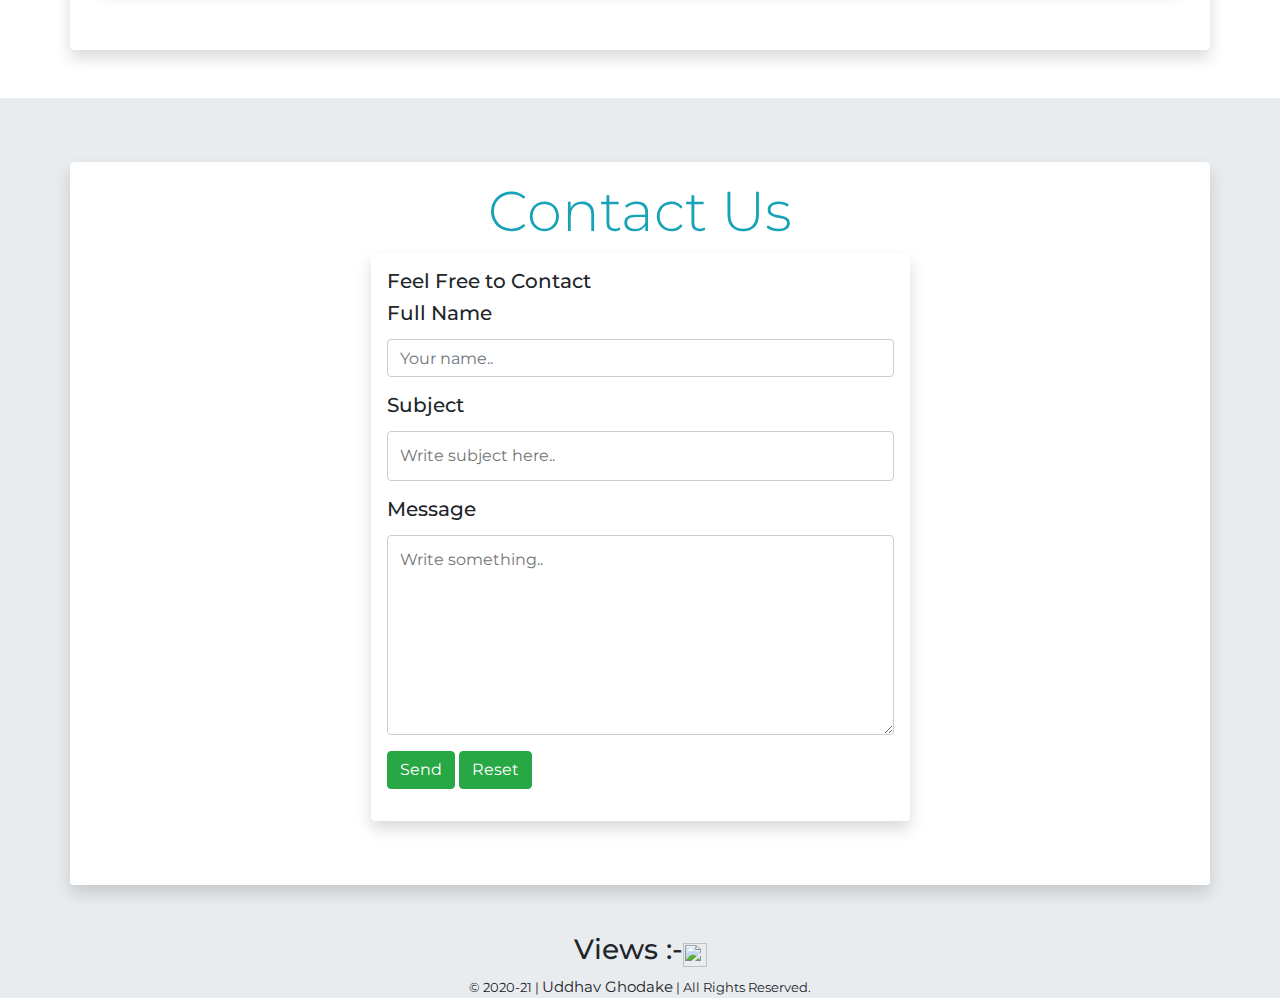
==== commit c1bfc043: "Update index.html" ====
--- a/index.html
+++ b/index.html
@@ -1,5 +1,5 @@
 <!-- <!DOCTYPE html> -->
-<html lang="en-US">  <!-- oncontextmenu="return false" -->
+<html lang="en-US" oncontextmenu="return false">  <!-- oncontextmenu="return false" -->
       <head>
   <link rel="shortcut icon" type="image/x-icon" href="image/NewHacker.jpg" />
         <meta charset="UTF-8">
@@ -88,7 +88,7 @@
               <h5 class="card-title" style="font-weight: bold;">About</h5>
               <p class="card-text"><a href="" class="typewrite text-info" data-period="2000" data-type='[ "Hello! , My Name is Uddhav Bajirao Ghodake." ]'>
     <span class="wrap"></span>
-  </a> <p>&nbsp;&nbsp;&nbsp;&nbsp;&nbsp;&nbsp; Currently I am working <mark>KPIT Technology,Pune as Graduate Engineer Trainee</mark>. I have Experience in web Development, Android Application development and Java. I am fully interested in <mark>full stack development.</mark> My Strength are Hardworking and I am a good Team player and I use creative Approach to solve complex problem. I Like to create Motivational Quotes. <small>(you can see on my instagram)</small></p></p> 
+  </a> <p>&nbsp;&nbsp;&nbsp;&nbsp;&nbsp;&nbsp; Currently I am working with <mark>KPIT Technology,Pune as Graduate Engineer Trainee</mark>. I have Experience in web Development, Android Application development and Java. I am fully interested in <mark>full stack development.</mark> My Strength are Hardworking and I am a good Team player and I use creative Approach to solve complex problem. I Like to create Motivational Quotes. <small>(you can see on my instagram)</small></p></p> 
               <br><br><br><br><br>
             </div>
           </div>
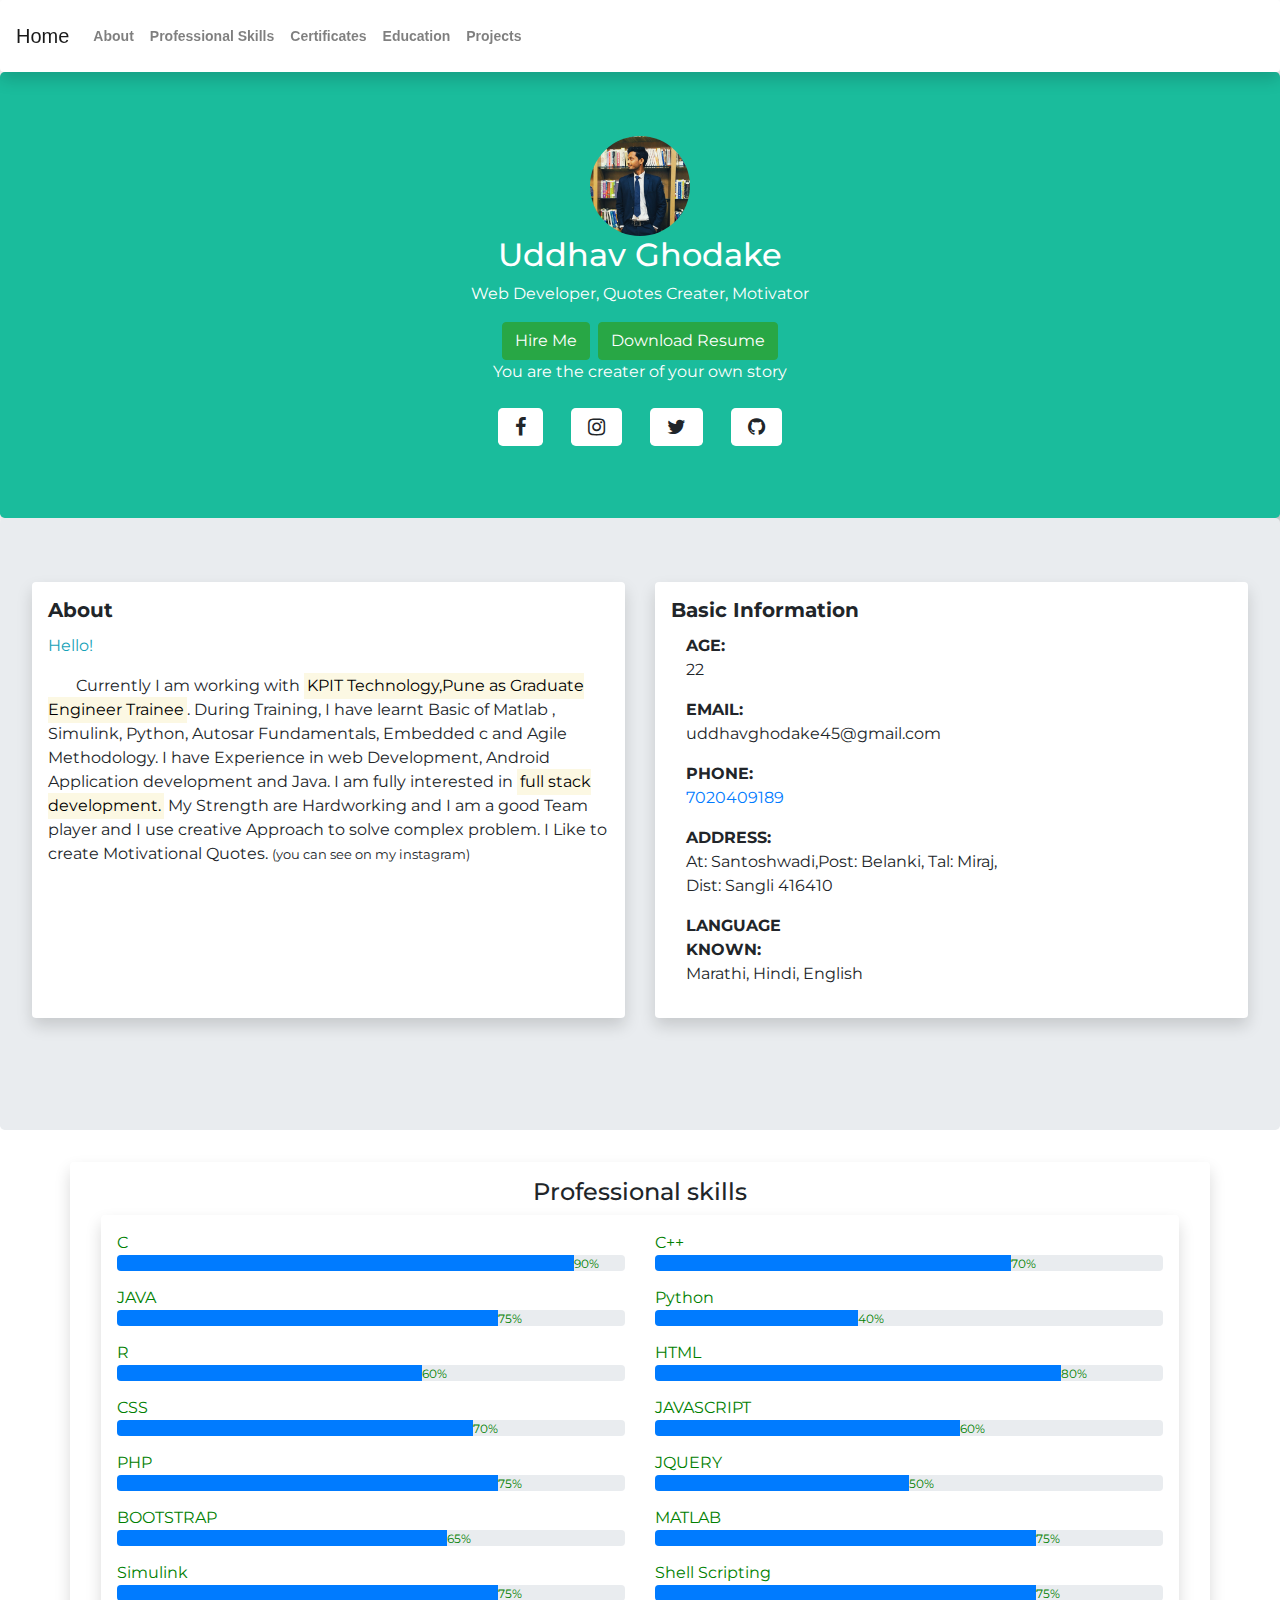
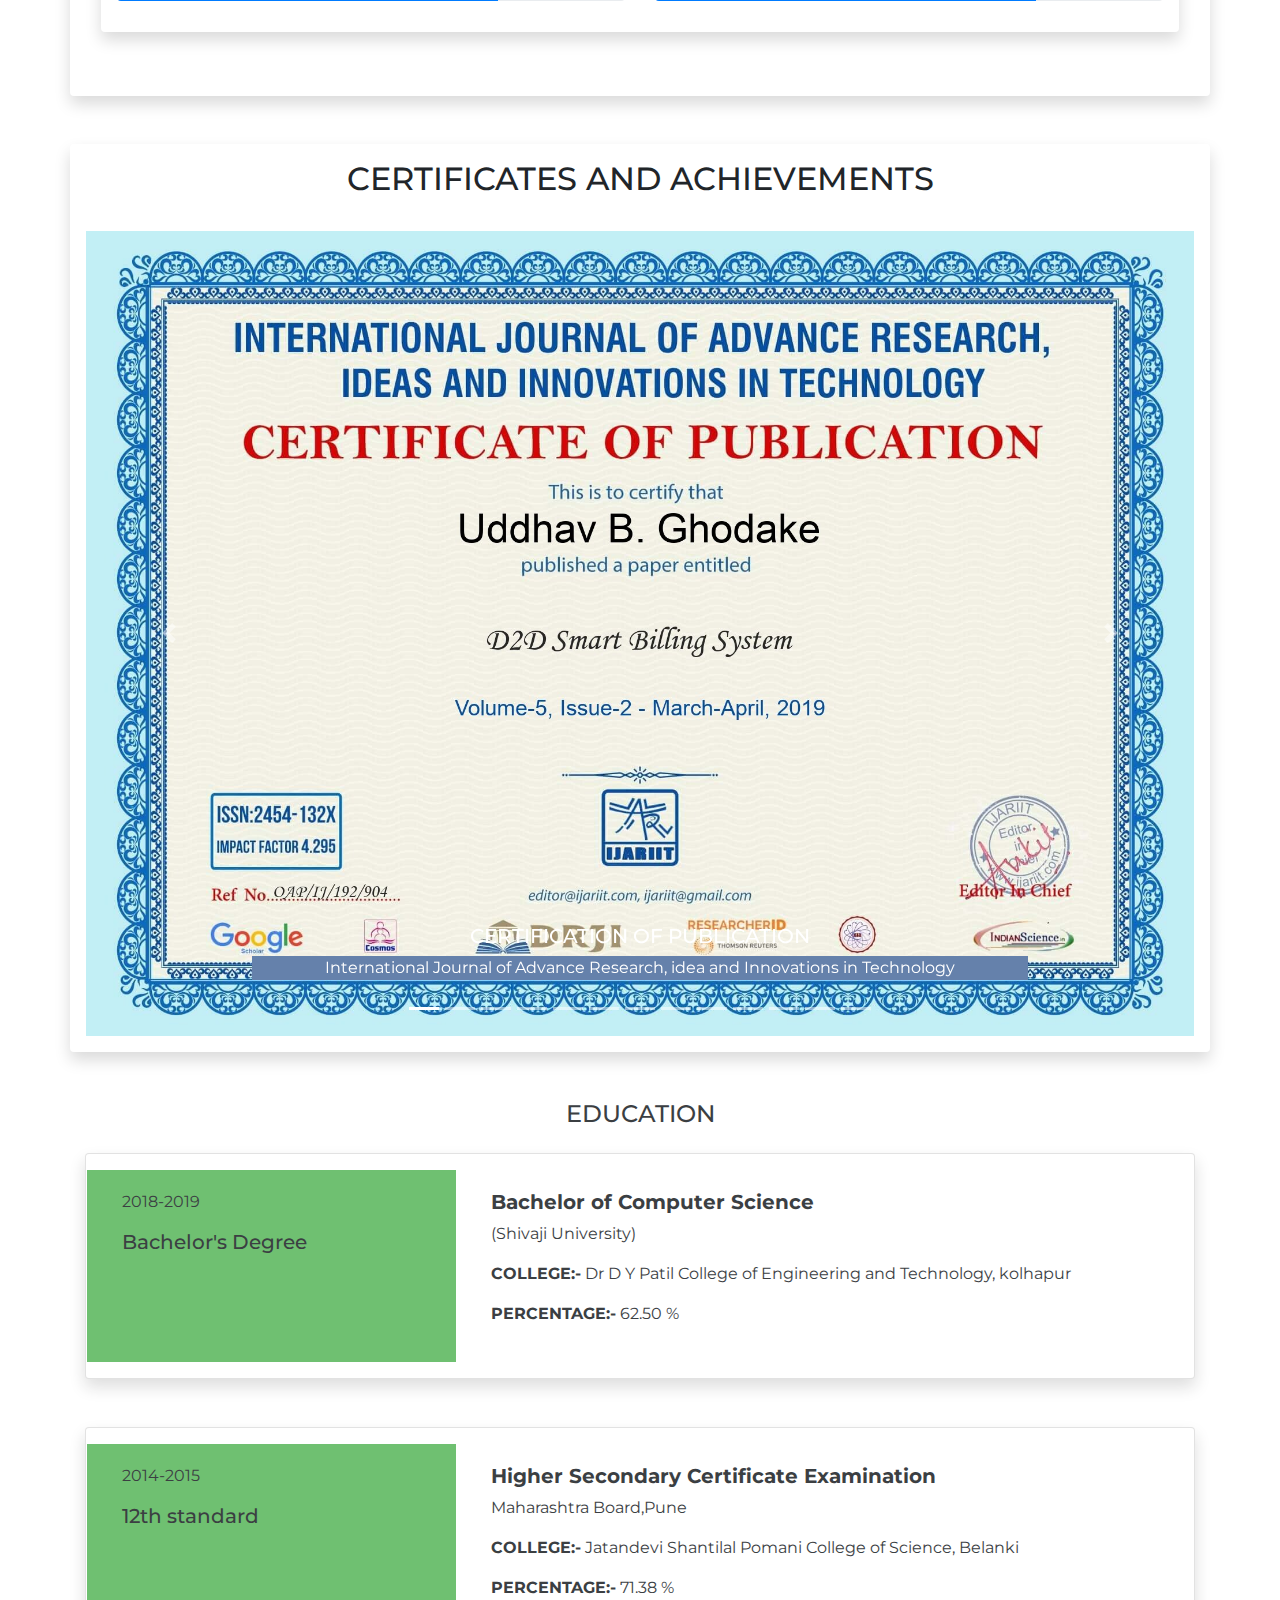
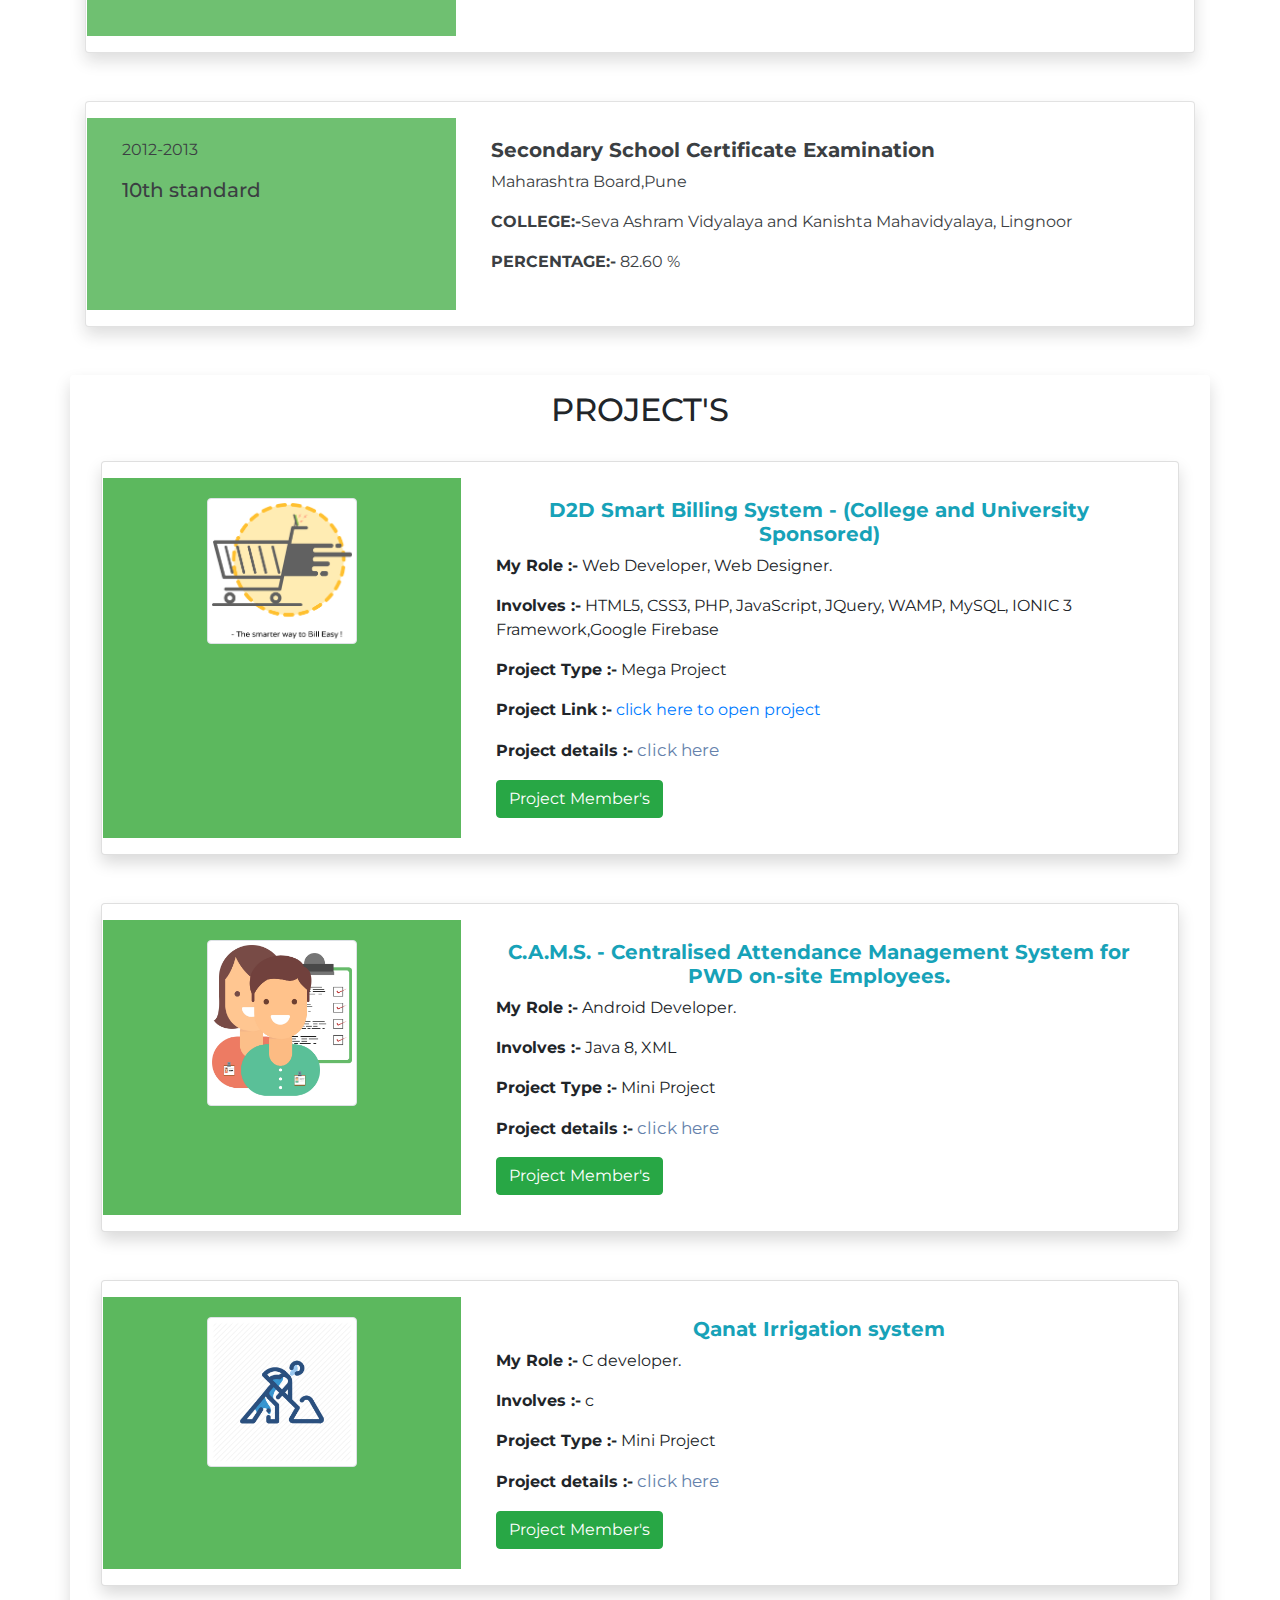
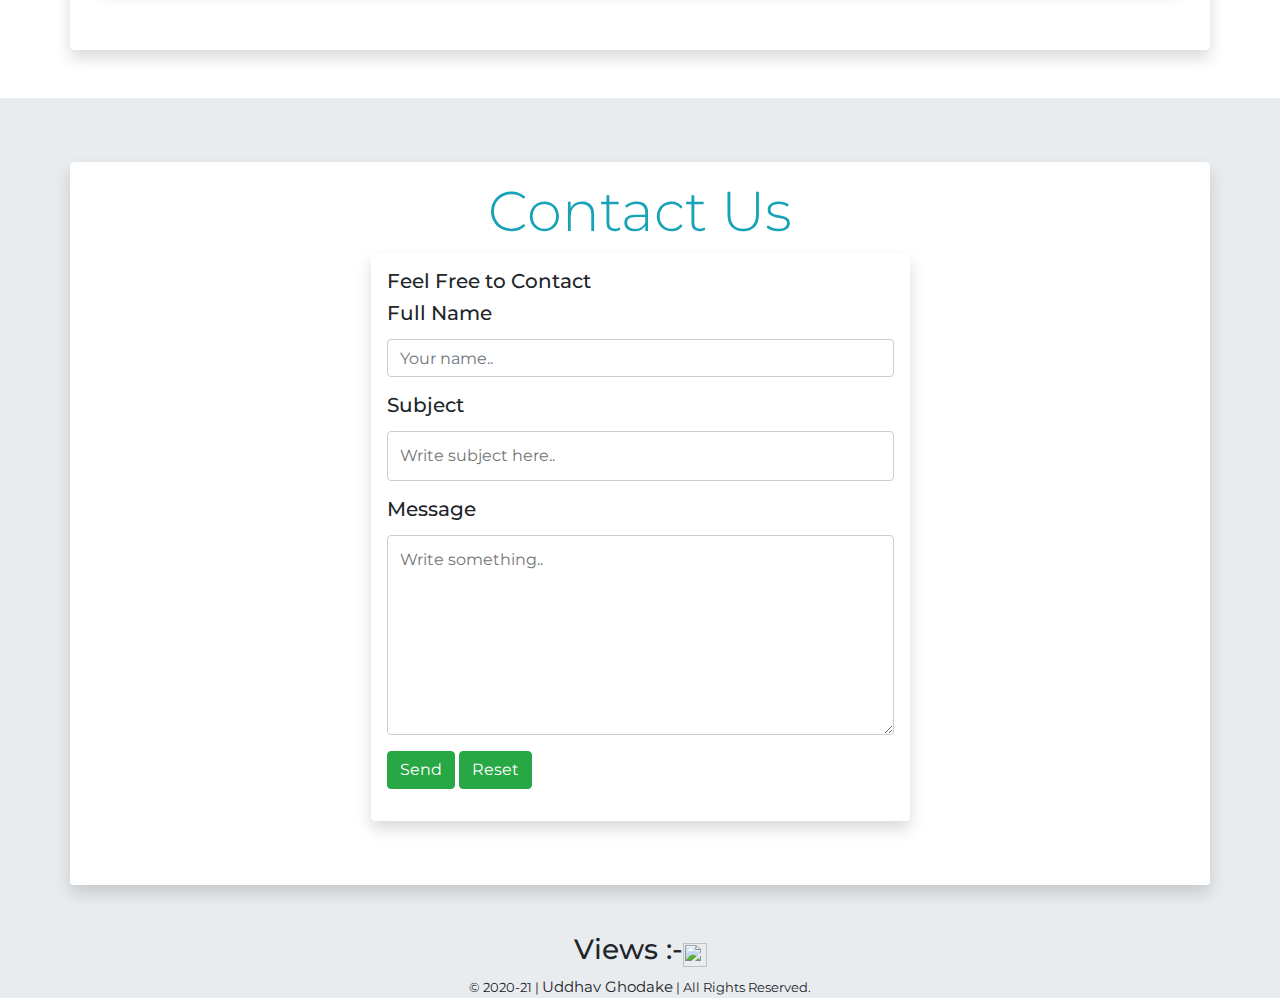
==== commit e6358b47: "Update index.html" ====
--- a/index.html
+++ b/index.html
@@ -1,7 +1,7 @@
 <!-- <!DOCTYPE html> -->
 <html lang="en-US" oncontextmenu="return false">  <!-- oncontextmenu="return false" -->
       <head>
-  <link rel="shortcut icon" type="image/x-icon" href="image/NewHacker.jpg" />
+  <link rel="shortcut icon" type="image/x-icon" href="image/coder.jpg" />
         <meta charset="UTF-8">
         <meta http-equiv="X-UA-Compatible" content="IE=edge">
         <meta name="viewport" content="width=device-width, initial-scale=1">
@@ -88,7 +88,7 @@
               <h5 class="card-title" style="font-weight: bold;">About</h5>
               <p class="card-text"><a href="" class="typewrite text-info" data-period="2000" data-type='[ "Hello! , My Name is Uddhav Bajirao Ghodake." ]'>
     <span class="wrap"></span>
-  </a> <p>&nbsp;&nbsp;&nbsp;&nbsp;&nbsp;&nbsp; Currently I am working with <mark>KPIT Technology,Pune as Graduate Engineer Trainee</mark>. I have Experience in web Development, Android Application development and Java. I am fully interested in <mark>full stack development.</mark> My Strength are Hardworking and I am a good Team player and I use creative Approach to solve complex problem. I Like to create Motivational Quotes. <small>(you can see on my instagram)</small></p></p> 
+  </a> <p>&nbsp;&nbsp;&nbsp;&nbsp;&nbsp;&nbsp; Currently I am working with <mark>KPIT Technology,Pune as Graduate Engineer Trainee</mark>. During Training, I have learnt Basic of Matlab , Simulink, Python, Autosar Fundamentals, Embedded c and Agile Methodology. I have Experience in web Development, Android Application development and Java. I am fully interested in <mark>full stack development.</mark> My Strength are Hardworking and I am a good Team player and I use creative Approach to solve complex problem. I Like to create Motivational Quotes. <small>(you can see on my instagram)</small></p></p> 
               <br><br><br><br><br>
             </div>
           </div>
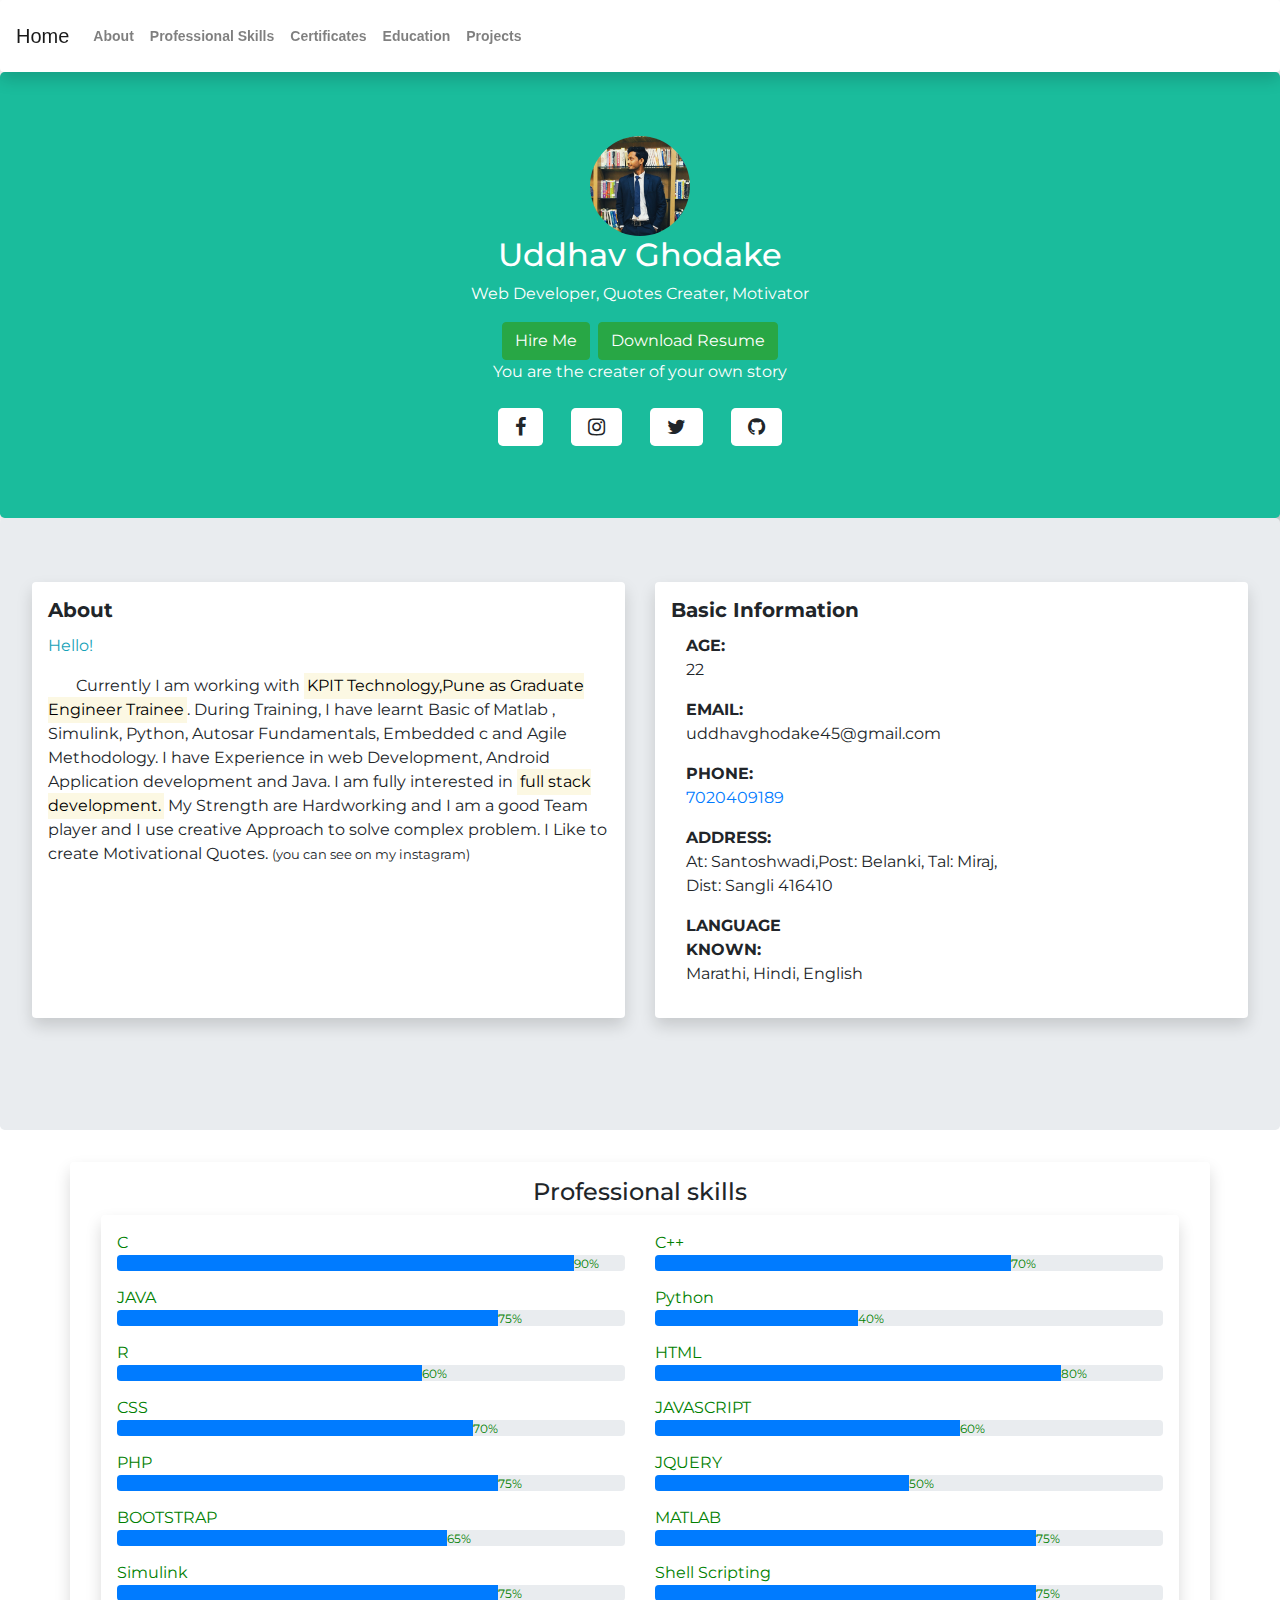
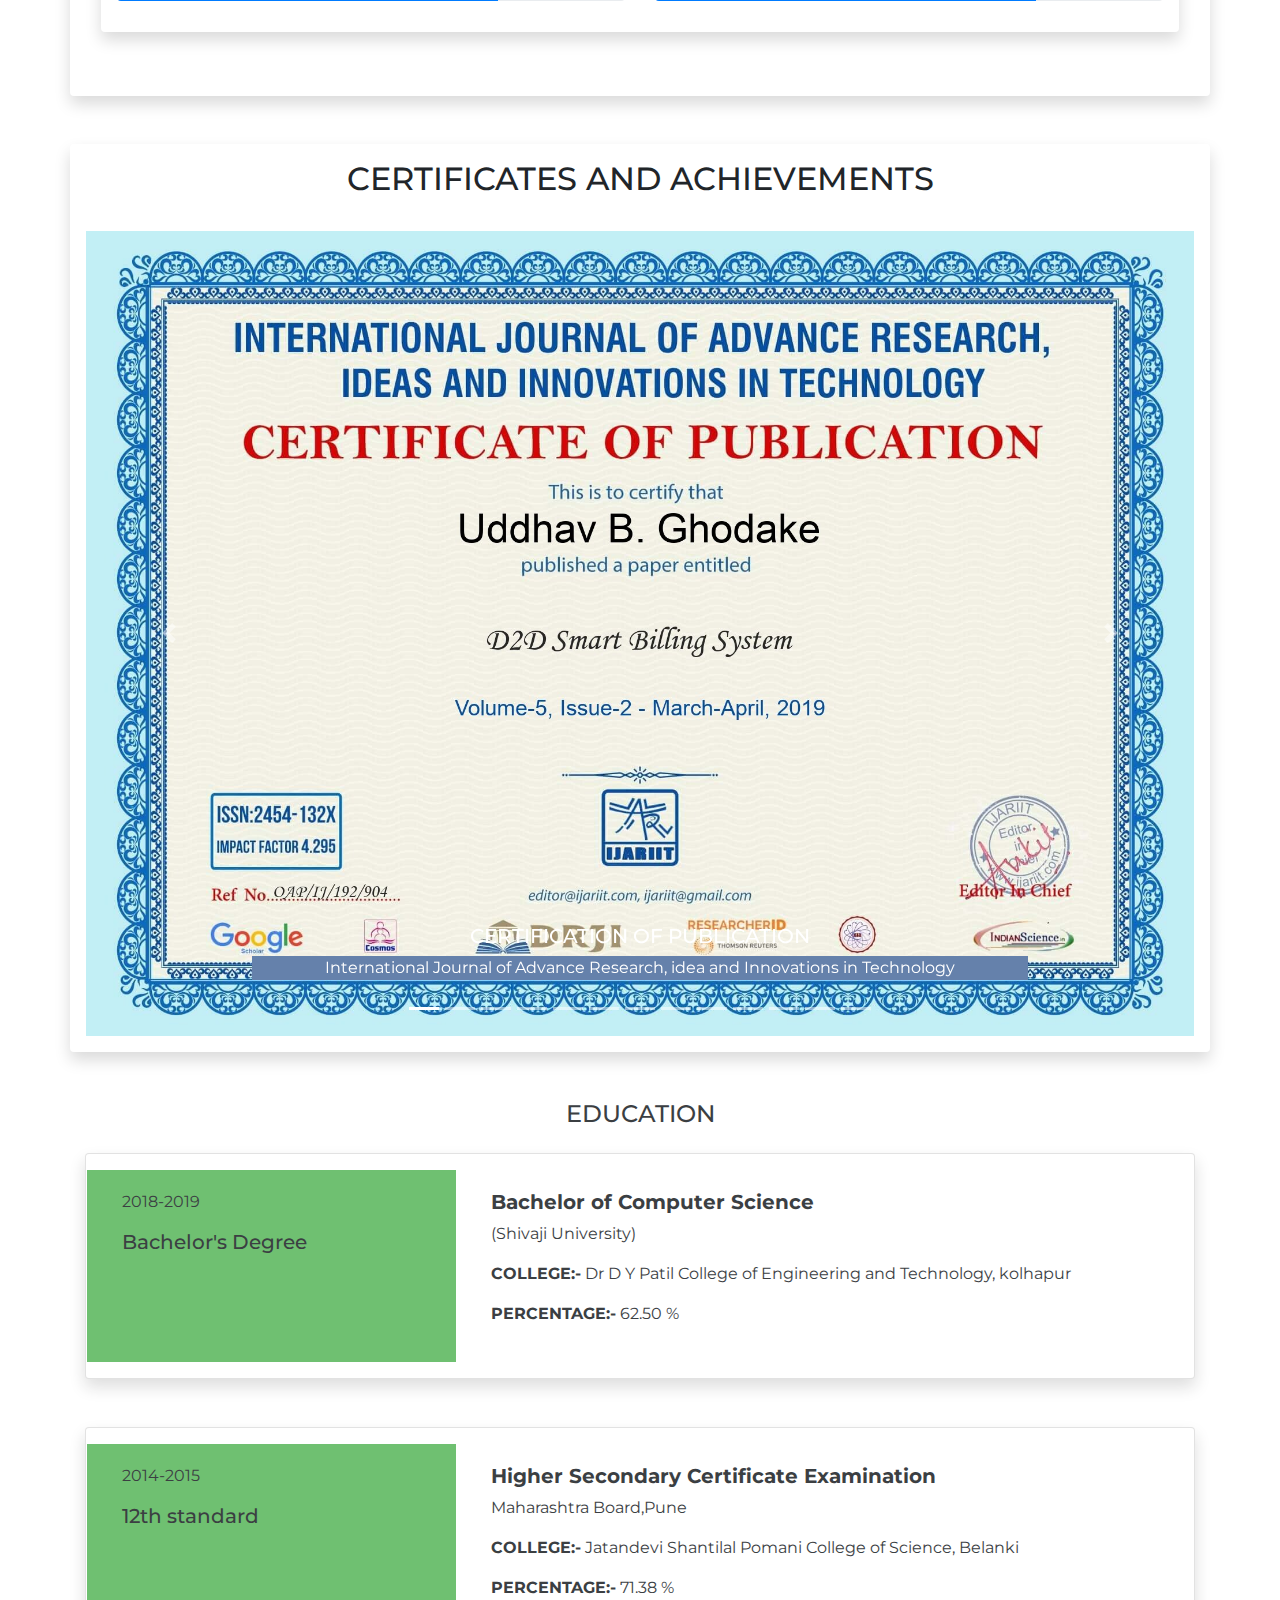
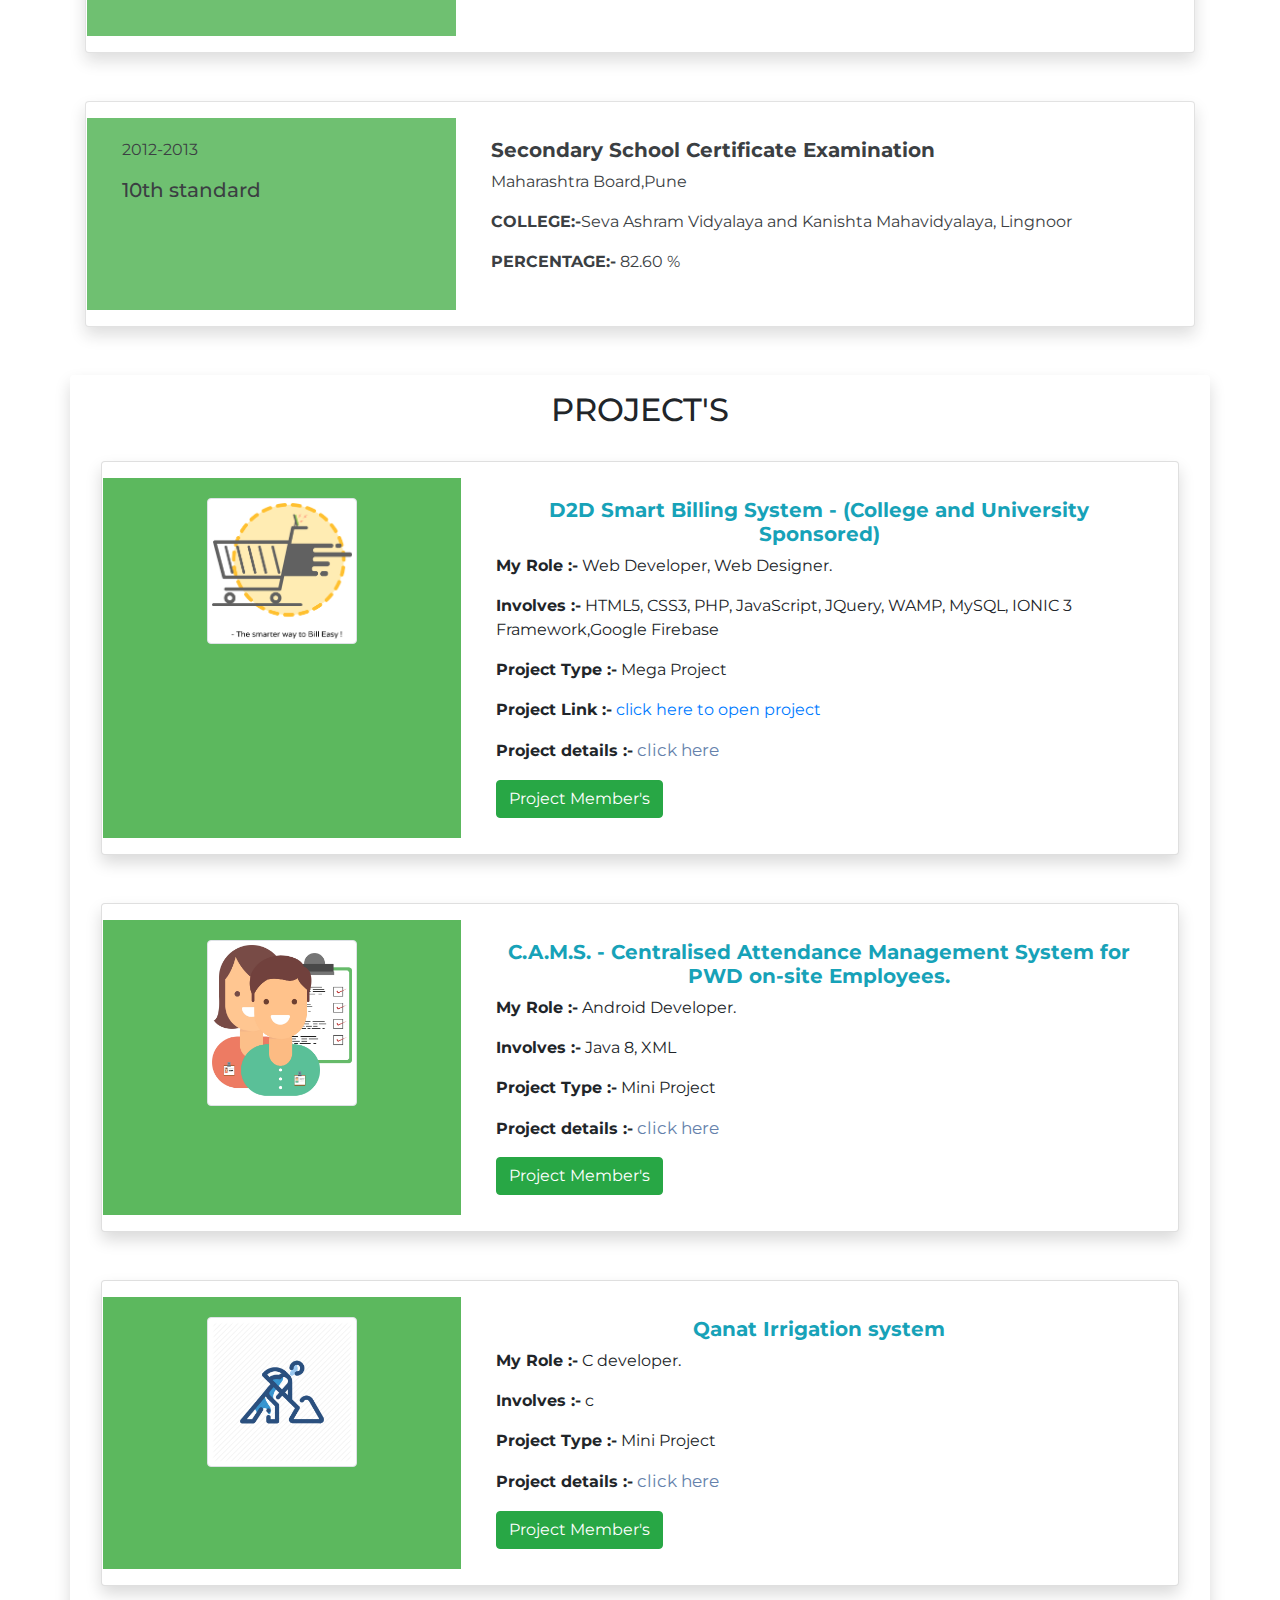
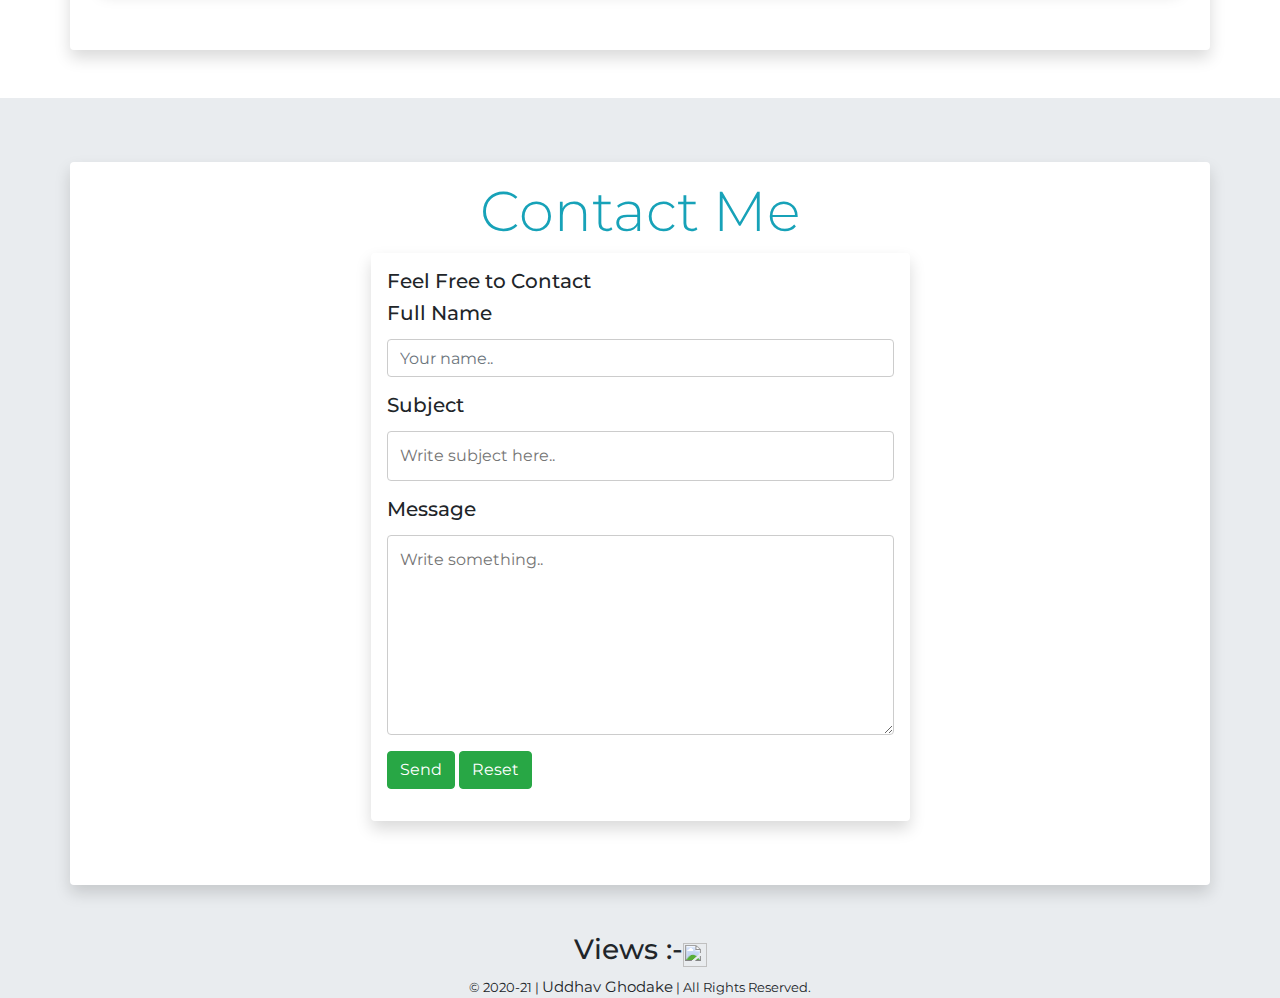
==== commit a1284fc0: "Update index.html" ====
--- a/index.html
+++ b/index.html
@@ -488,7 +488,7 @@
   
   <div class="jumbotron jumbotron-fluid cert" id="contact" style="margin-bottom: 0px; padding-bottom: 0px; margin-top: 0px;">
     <div class="container shadow p-3 mb-5 bg-white rounded">
-      <h1 class="display-4 text-center text-info">Contact Us</h1>
+      <h1 class="display-4 text-center text-info">Contact Me</h1>
         <div class="row justify-content-center">
           <div class="col-lg-6 col-md-12">
            <!-- <div class="card"> -->
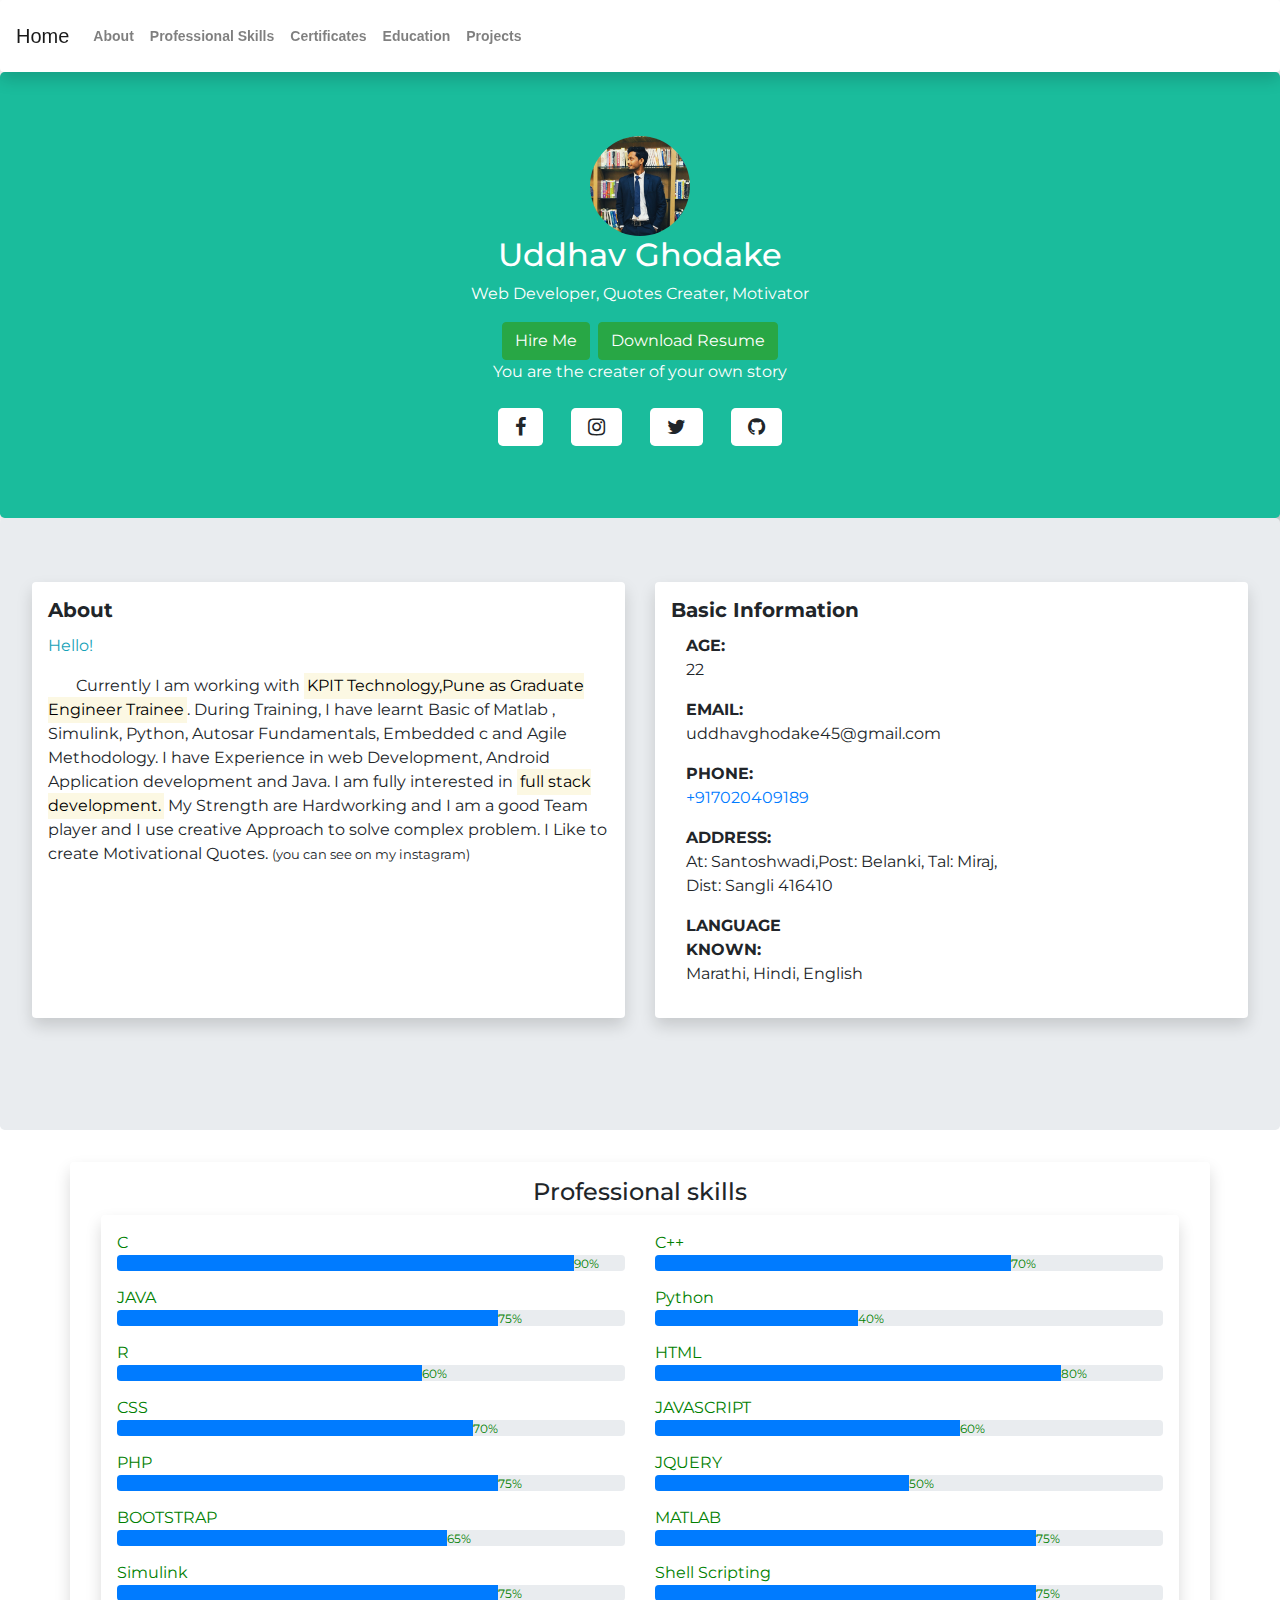
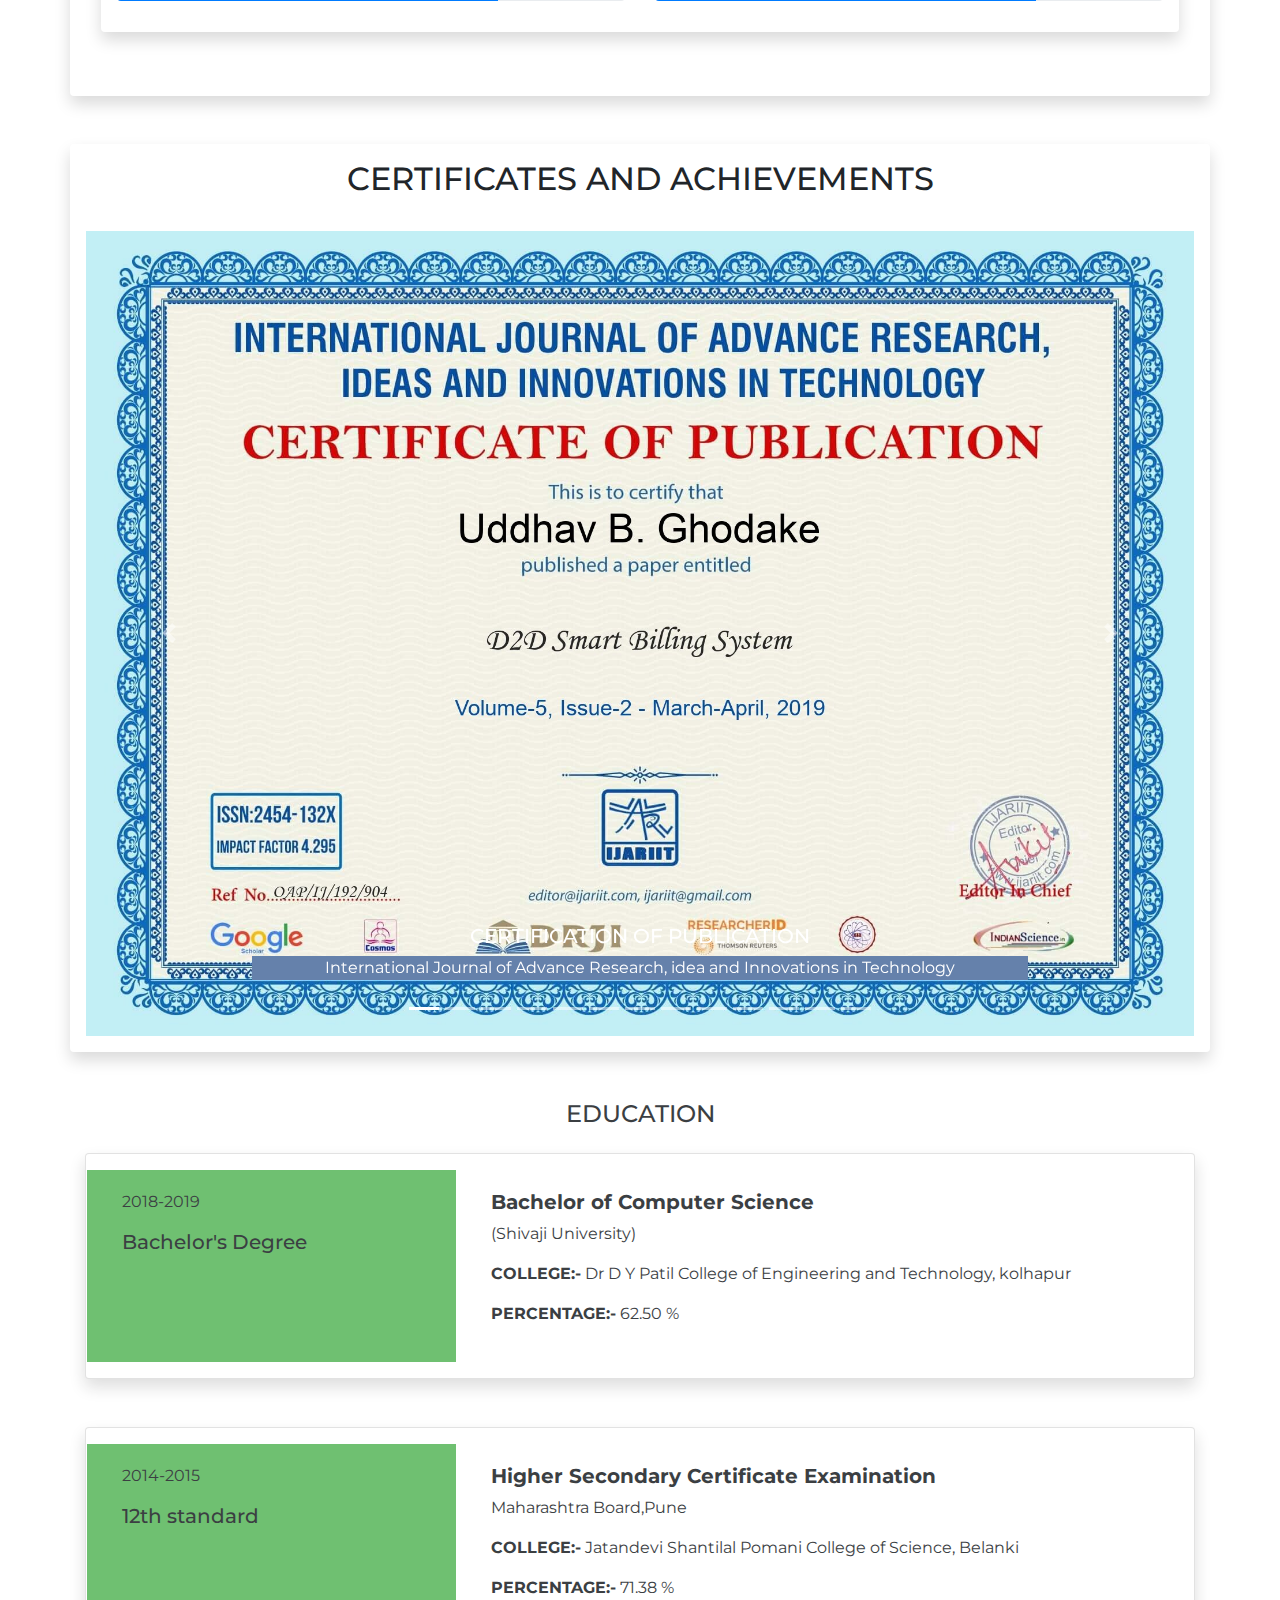
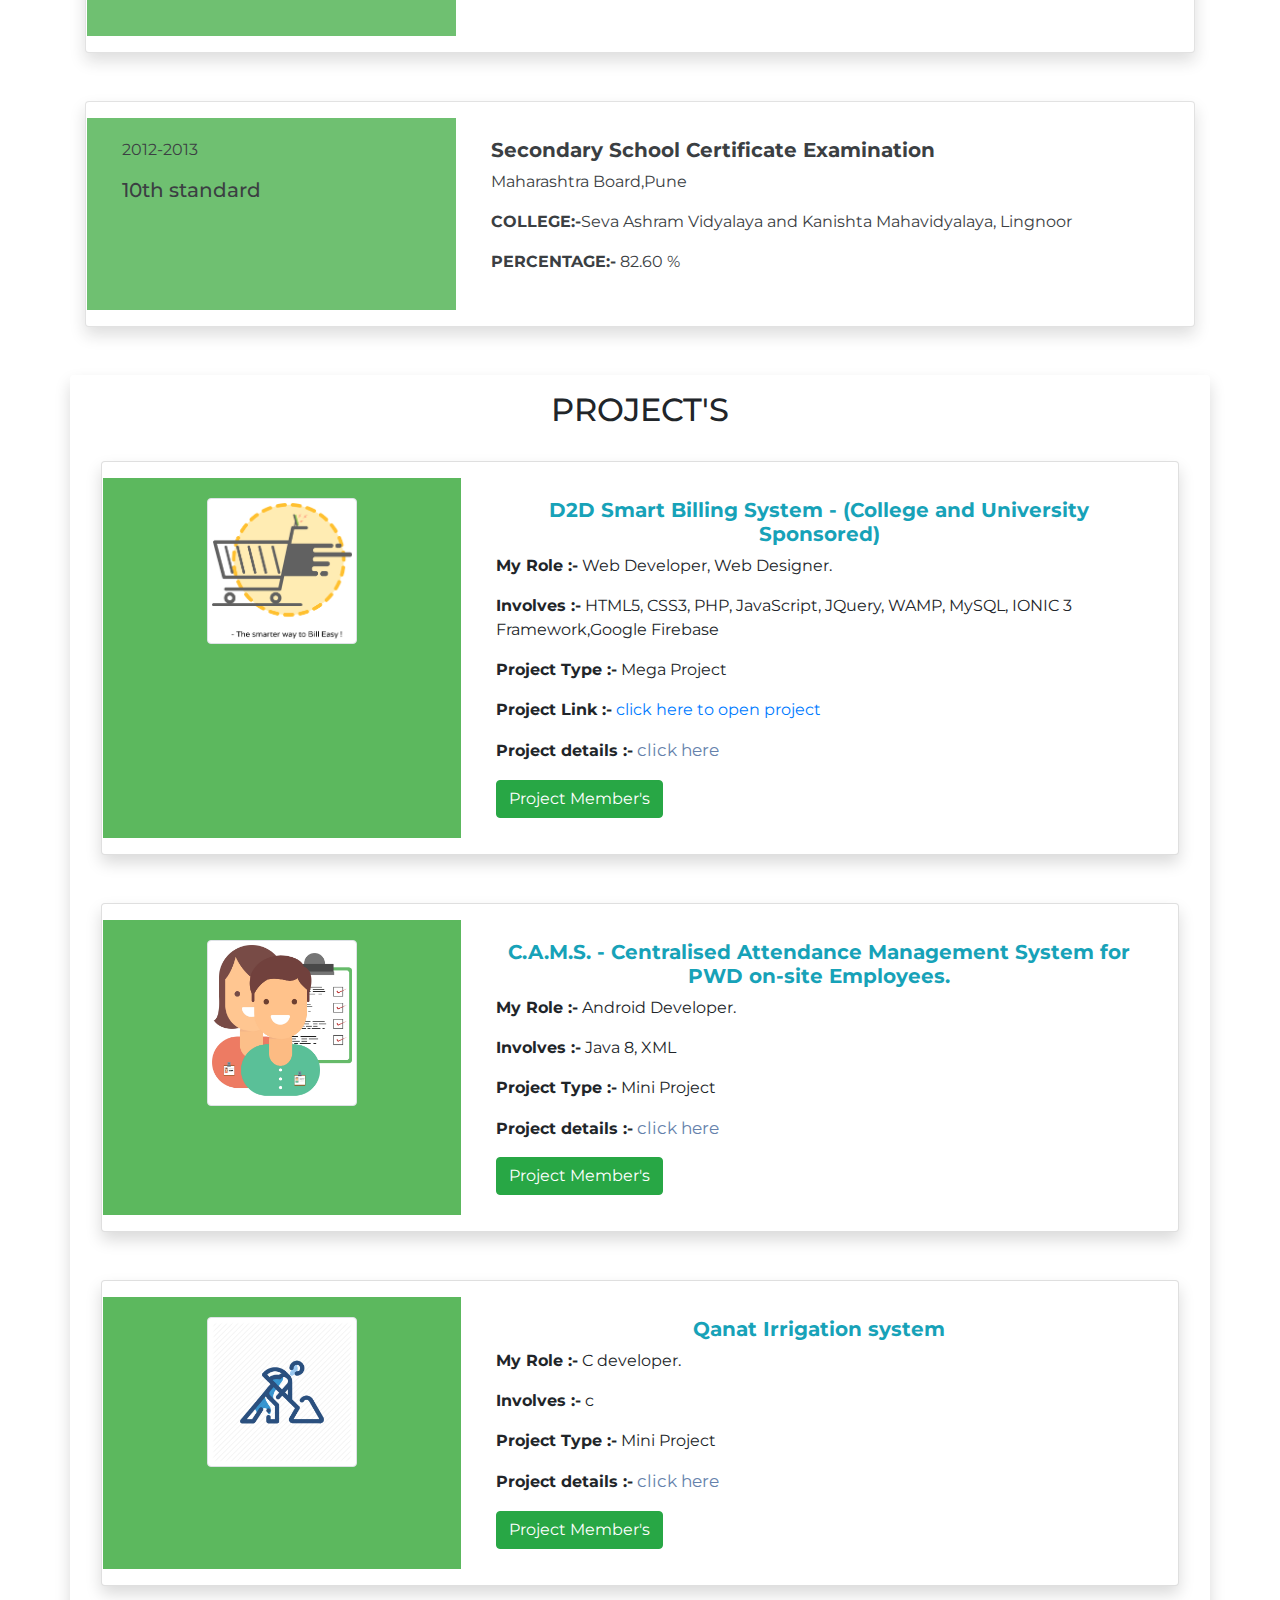
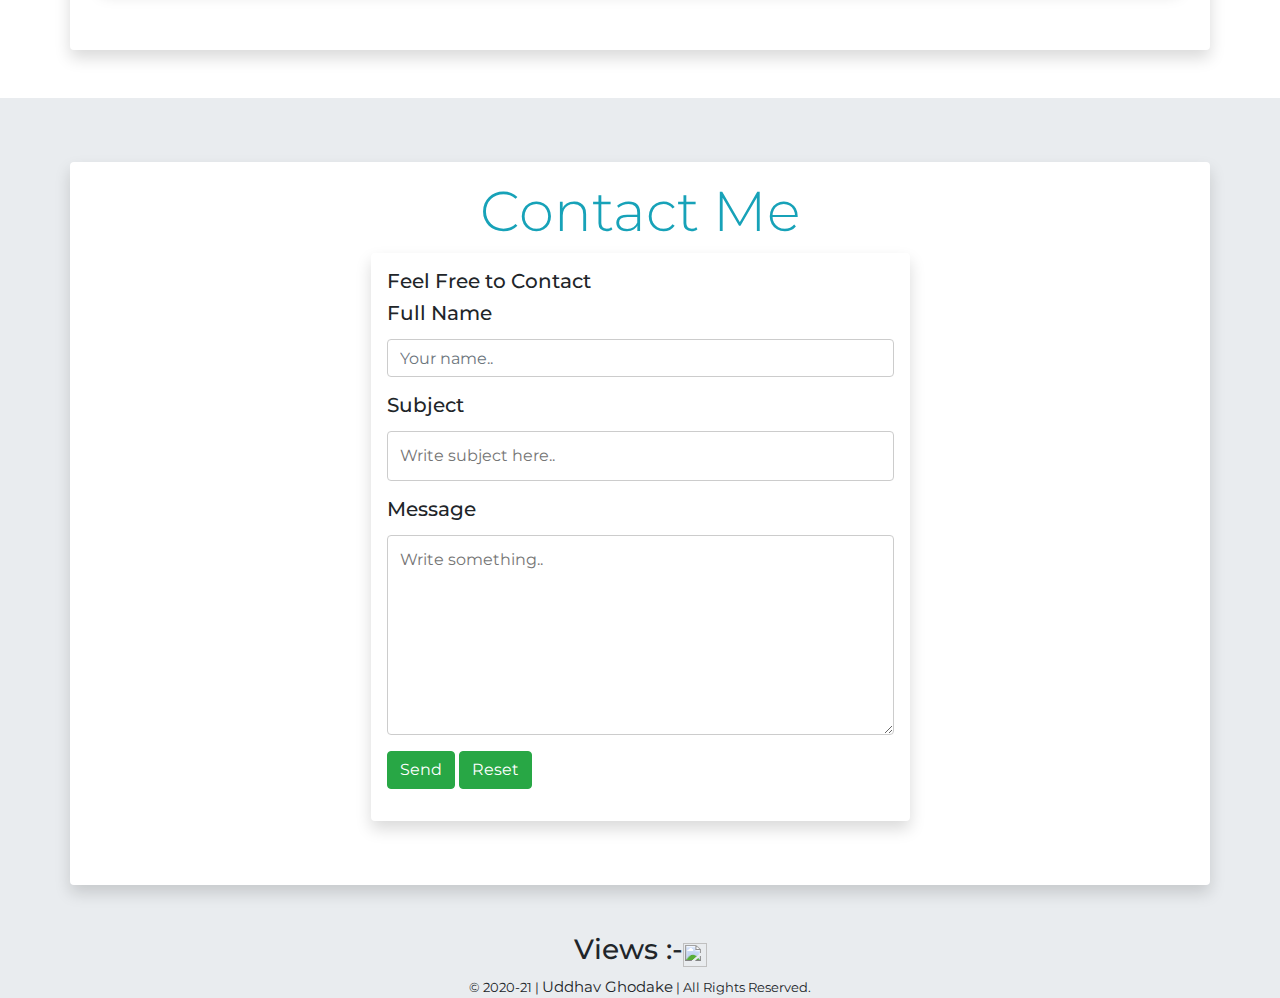
==== commit 16d31415: "Update index.html" ====
--- a/index.html
+++ b/index.html
@@ -100,7 +100,7 @@
               <div class="col-sm-4"><strong class="text-uppercase">email:</strong></div>
               <div class="col-sm-8"><p>uddhavghodake45@gmail.com</p></div>
               <div class="col-sm-4"><strong class="text-uppercase">Phone:</strong></div>
-              <div class="col-sm-8"><p><a href="tel:7020409189">7020409189</a></p></div>
+              <div class="col-sm-8"><p><a href="tel:+917020409189">+917020409189</a></p></div>
               <div class="col-sm-4"><strong class="text-uppercase">address:</strong></div>
               <div class="col-sm-8"><p>At: Santoshwadi,Post: Belanki, Tal: Miraj, Dist: Sangli 416410</p></div>
               <div class="col-sm-4"><strong class="text-uppercase">Language Known:</strong></div>
